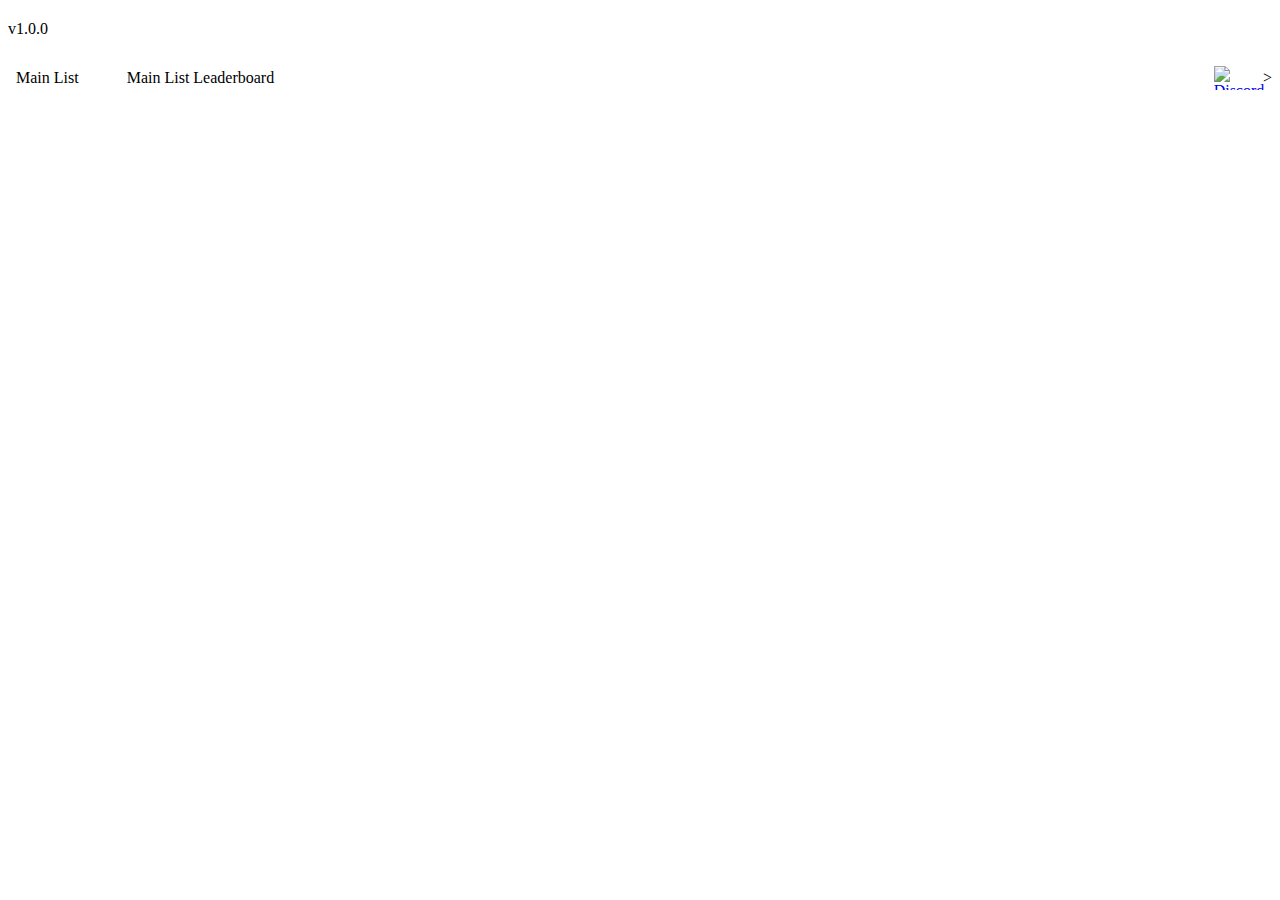
==== index.html @ 98fa01e8 "Update index.html" ====
<!DOCTYPE html>
<html lang="en">
    <head>
        <meta charset="UTF-8" />
        <meta name="viewport" content="width=1024" />
        <title>Top Towers List</title>

        <!-- Replace your server icon by uploading an image file named "list_icon.png"-->
        <link rel="icon" href="/list_icon.png" />
        <link rel="preconnect" href="https://fonts.googleapis.com" />
        <link rel="preconnect" href="https://fonts.gstatic.com" crossorigin />
        <link
            href="https://fonts.googleapis.com/css2?family=Lexend+Deca:wght@500;700&display=swap"
            rel="stylesheet"
        />
        <link rel="stylesheet" type="text/css" href="/css/reset.css" />
        <link rel="stylesheet" type="text/css" href="/css/typography.css" />
        <link rel="stylesheet" type="text/css" href="/css/main.css" />
        <link rel="stylesheet" type="text/css" href="/css/pages/list.css" />
        <link
            rel="stylesheet"
            type="text/css"
            href="/css/pages/leaderboard.css"
        />
        <link rel="stylesheet" type="text/css" href="/css/components/nav.css" />
        <link rel="stylesheet" type="text/css" href="/css/components/btn.css" />
        <link
            rel="stylesheet"
            type="text/css"
            href="/css/components/tabs.css"
        />
        <script src="https://unpkg.com/vue@3.2.31/dist/vue.global.js"></script>
        <script src="https://unpkg.com/vue-router@4.0.14/dist/vue-router.global.prod.js"></script>
        <script type="module" src="/js/main.js"></script>
    </head>
    <body id="app">
        <header :class="{ dark: store.dark }">
            <div class="logo">
                <h2></h2>
                <p>v1.0.0</p>
            </div>
            <nav class="nav">
                <router-link class="nav__tab" to="/">
                    <span class="type-label-lg">Main List</span>
                </router-link>
                <router-link class="nav__tab" to="/leaderboard">
                    <span class="type-label-lg">Main List Leaderboard</span>
                </router-link>  
                <div class="nav__actions">
                    <button
                        class="nav__icon"
                        @click.prevent="store.toggleDark()"
                    >
                        <img
                            :src="store.dark ? '/assets/light.svg' : '/assets/dark.svg'"
                            alt=""
                        />
                    </button>
                    <!-- Replace the '#' with your discord server's invite-->
                    <a class="nav__icon" href="https://discord.gg/ttc">
                        <img src="/assets/discord.svg" alt="Discord Logo" />
                    </a>
                    <!-- List record submission form, add a link to replace the '#' when putting a link to your list submission form-->
               
                    >
                </div>
            </nav>
        </header>
        <router-view :class="{ dark: store.dark }"></router-view>
    </body>
</html>
---- css/pages/list.css ----
.page-list .list-container,
.page-list .level-container,
.page-list .meta-container {
    padding-block: 2rem;
}
.page-list .list-container {
    padding-inline: 1rem;
}
.page-list .meta-container {
    padding-right: 2rem;
}

.page-list .list {
    table-layout: auto;
}
.page-list .list .rank {
    text-align: end;
    padding-right: 1rem;
}
.page-list .list .level {
    width: 100%;
}
.page-list .list .level button {
    background-color: var(--color-background);
    color: var(--color-on-background);
    border: none;
    border-radius: 0.5rem;
    padding: 1rem;
    text-align: start;
    word-break: normal;
    overflow-wrap: anywhere;
    cursor: pointer;
}
.page-list .list .level.error button {
    color: var(--color-error);
    cursor: not-allowed;
    text-decoration: line-through;
}
.page-list .list .level button:hover {
    background-color: var(--color-background-hover);
    color: var(--color-on-background-hover);
}
.page-list .list .level.active button {
    background-color: var(--color-primary);
    color: var(--color-on-primary);
}
.page-list .level-container .level {
    display: flex;
    flex-direction: column;
    gap: 2rem;
    padding-right: 2rem;
    max-width: 48rem;
}
.page-list .level-container .level .level-authors {
    display: grid;
    grid-template-columns: max-content 1fr;
    grid-auto-rows: max-content;
    gap: 1rem;
}
.page-list .level-container .level .video {
    aspect-ratio: 16/9;
}
.page-list .level-container .level .stats {
    display: flex;
    justify-content: space-evenly;
    text-align: center;
    gap: 2rem;
}
.page-list .level-container .level .stats li {
    display: flex;
    flex-direction: column;
    align-items: center;
    gap: 1rem;
}
.page-list .level-container .level .records {
    table-layout: fixed;
}
.page-list .level-container .level .records tr td:not(:last-child) {
    padding-right: 1rem;
}
.page-list .level-container .level .records .percent,
.page-list .level-container .level .records .user,
.page-list .level-container .level .records .fps {
    padding-block: 1rem;
}
.page-list .level-container .level .records .user {
    width: 100%;
}
.page-list .level-container .level .records .percent,
.page-list .level-container .level .records .fps {
    text-align: end;
}
.page-list .meta-container .og a:hover,
.page-list .level-container .level .records a:hover {
    text-decoration: underline;
}
.page-list .meta {
    display: flex;
    flex-direction: column;
    gap: 2rem;
}
.page-list .meta .errors {
    display: flex;
    flex-direction: column;
    gap: 1rem;
}
.page-list .meta .errors .error {
    padding: 1rem;
    background-color: var(--color-error);
    color: var(--color-on-error);
    border-radius: 0.5rem;
}
.page-list .meta .editors {
    display: flex;
    flex-direction: column;
    gap: 0.75rem;
}
.page-list .meta .editors li {
    display: flex;
    align-items: center;
    gap: 0.5rem;
}
.page-list .meta .editors li img {
    height: 1.25rem;
}
.page-list .meta .editors li a:hover {
    text-decoration: underline;
}
---- css/components/nav.css ----
:root {
    --color-background: white;
    --color-on-background: black;
    --color-primary: #A1045A;
    --color-on-primary: white;
}

.nav {
    display: flex;
    column-gap: 2rem;
}
.nav .nav__tab {
    padding-top: 4px;
    border-bottom: 4px solid transparent;
    display: flex;
    align-items: center;
    padding-inline: 0.5rem;
    transition: border-color 100ms ease;
}
.nav .nav__tab.router-link-active {
    border-color: var(--color-on-primary);
}
.nav .nav__tab:hover {
    border-color: var(--color-on-primary);
}
.nav .nav__actions {
    flex: 1;
    display: flex;
    align-items: center;
    justify-content: flex-end;
}
.nav .nav__actions .nav__icon {
    height: 3rem;
    width: 3rem;
    border: none;
    background-color: transparent;
    border-radius: 50%;
    cursor: pointer;
    display: flex;
    align-items: center;
    justify-content: center;
    transition: background-color 100ms ease;
}
.nav .nav__actions .nav__icon:hover {
    background-color: rgba(255, 255, 255, 0.2);
}
.nav .nav__actions .nav__icon img {
    height: 1.5rem;
}
.nav .nav__actions .nav__cta {
    margin-left: 1rem;
    padding: 1rem;
    background-color: var(--color-on-primary);
    color: var(--color-primary);
    border-radius: 0.5rem;
    box-shadow: 0 1px 0.5rem 0 rgba(0, 0, 102, 0.5);
    transition: transform 100ms ease;
}
.nav .nav__actions .nav__cta:hover:not(:active) {
    transform: translateY(-2px);
}
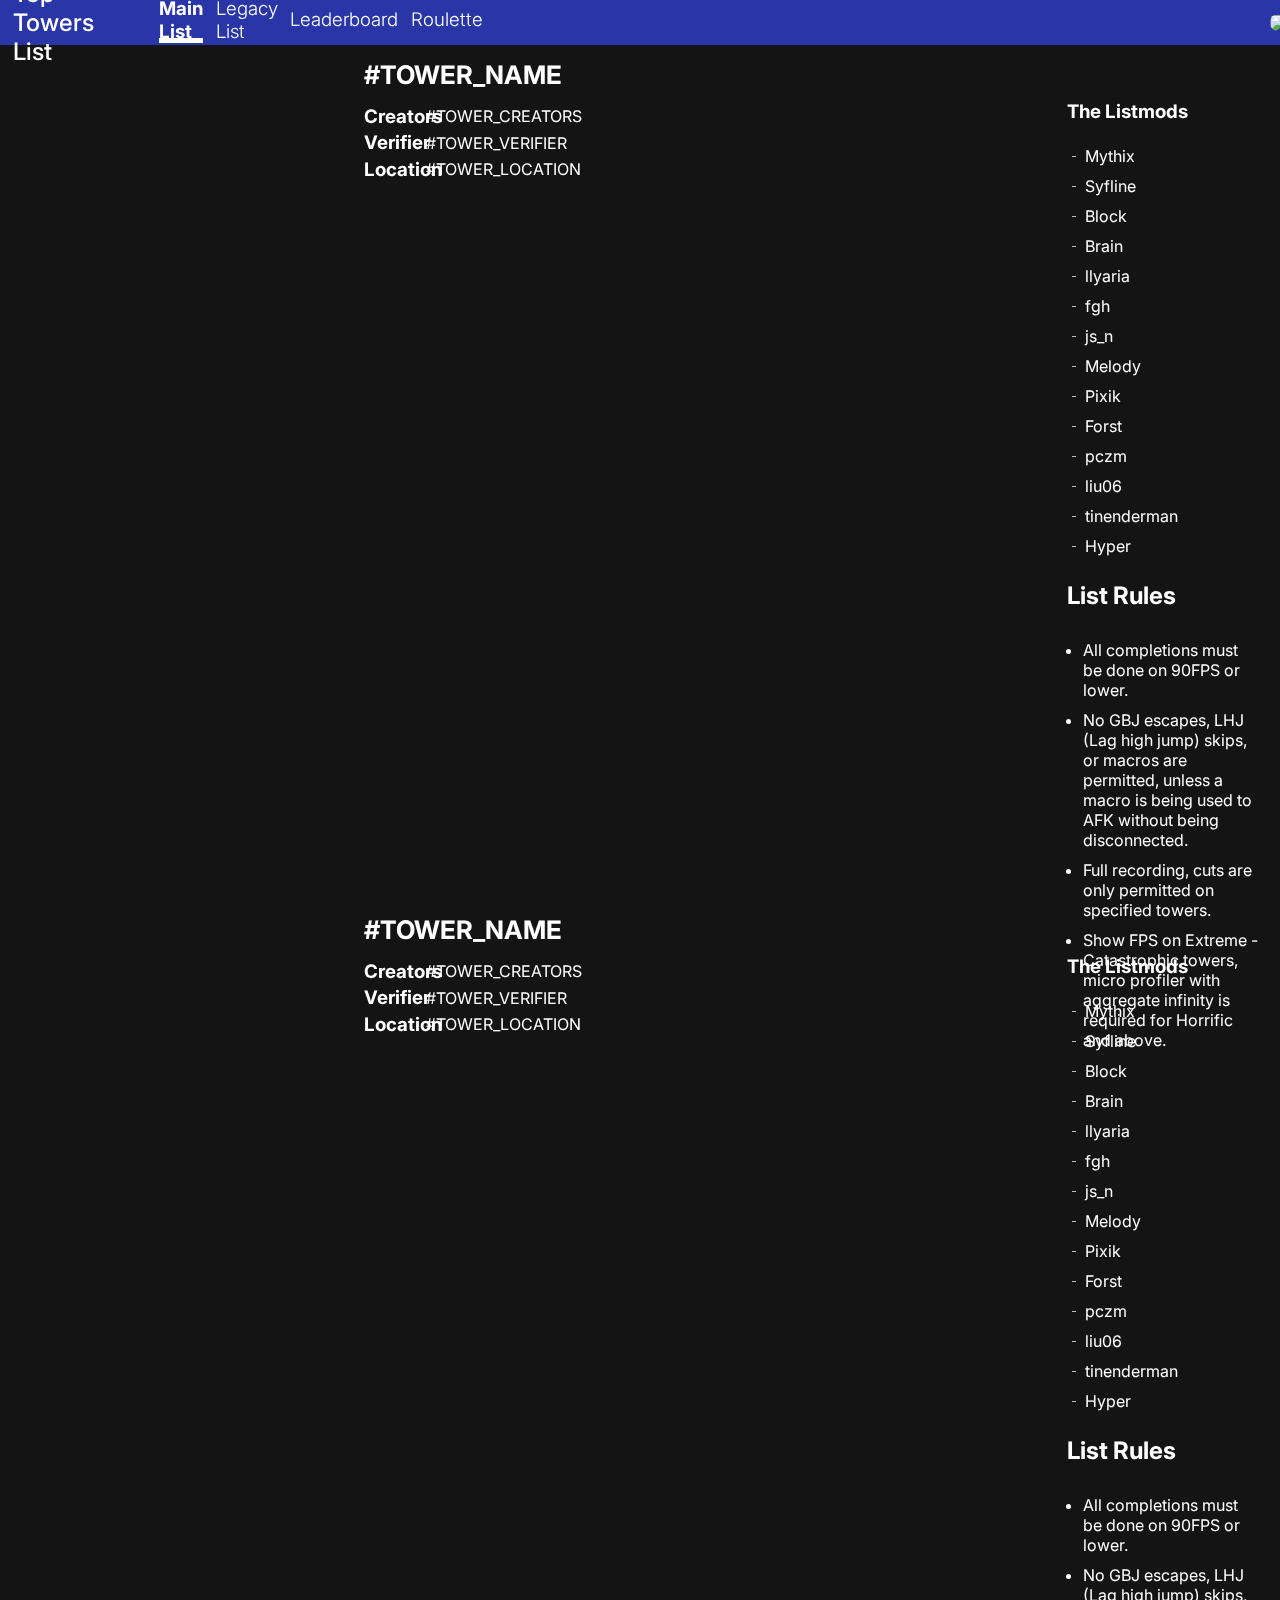
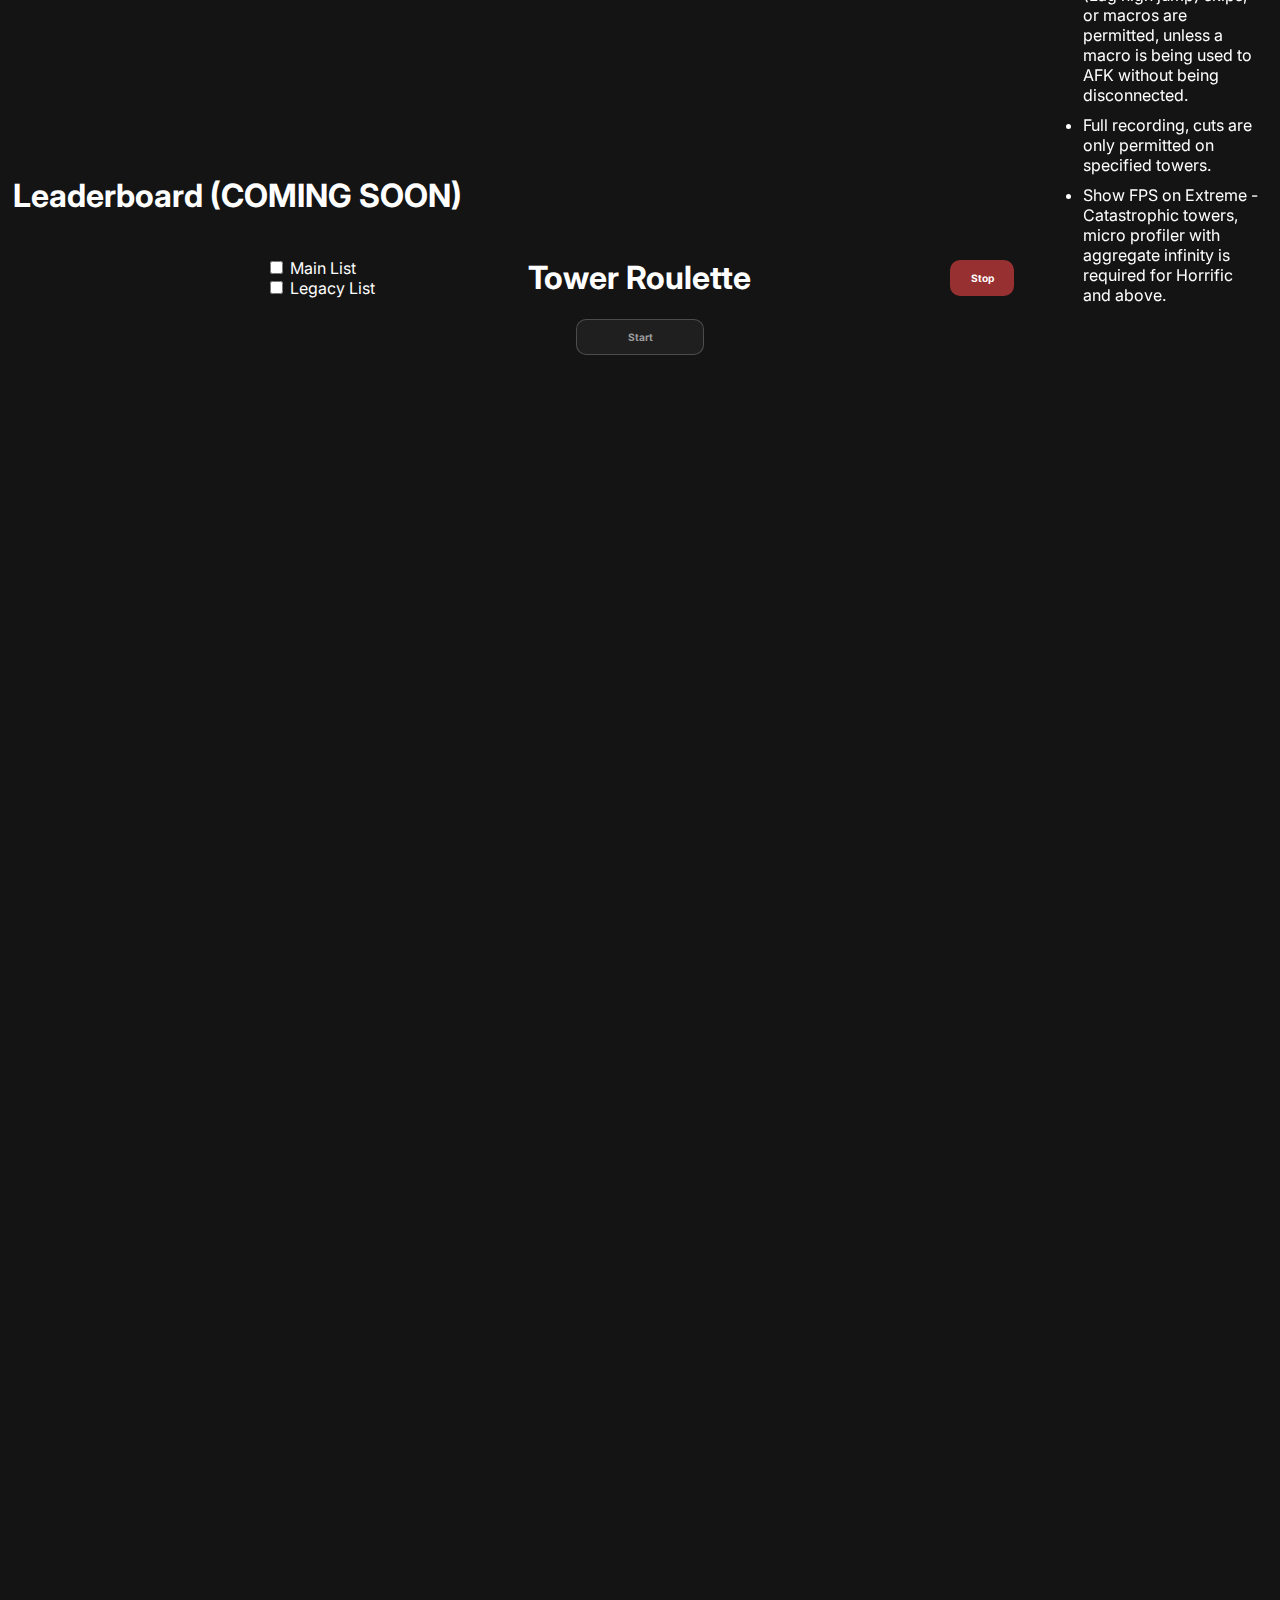
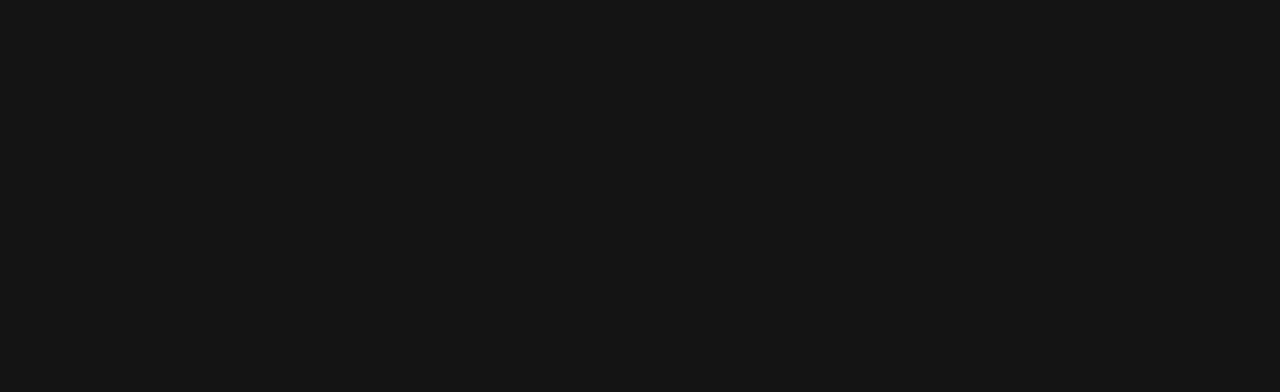
==== commit be838242: "website 100% rewritten" ====
--- a/index.html
+++ b/index.html
@@ -1,71 +1,207 @@
-<!DOCTYPE html>
-<html lang="en">
+<html>
     <head>
-        <meta charset="UTF-8" />
-        <meta name="viewport" content="width=1024" />
+        <meta charset="utf-8">
         <title>Top Towers List</title>
-
-        <!-- Replace your server icon by uploading an image file named "list_icon.png"-->
-        <link rel="icon" href="/list_icon.png" />
-        <link rel="preconnect" href="https://fonts.googleapis.com" />
-        <link rel="preconnect" href="https://fonts.gstatic.com" crossorigin />
-        <link
-            href="https://fonts.googleapis.com/css2?family=Lexend+Deca:wght@500;700&display=swap"
-            rel="stylesheet"
-        />
-        <link rel="stylesheet" type="text/css" href="/css/reset.css" />
-        <link rel="stylesheet" type="text/css" href="/css/typography.css" />
-        <link rel="stylesheet" type="text/css" href="/css/main.css" />
-        <link rel="stylesheet" type="text/css" href="/css/pages/list.css" />
-        <link
-            rel="stylesheet"
-            type="text/css"
-            href="/css/pages/leaderboard.css"
-        />
-        <link rel="stylesheet" type="text/css" href="/css/components/nav.css" />
-        <link rel="stylesheet" type="text/css" href="/css/components/btn.css" />
-        <link
-            rel="stylesheet"
-            type="text/css"
-            href="/css/components/tabs.css"
-        />
-        <script src="https://unpkg.com/vue@3.2.31/dist/vue.global.js"></script>
-        <script src="https://unpkg.com/vue-router@4.0.14/dist/vue-router.global.prod.js"></script>
-        <script type="module" src="/js/main.js"></script>
+        <meta description="Official list for the Top Towers Community">
+
+        <link rel="preconnect" href="https://fonts.googleapis.com">
+        <link rel="preconnect" href="https://fonts.gstatic.com" crossorigin>
+        <link href="https://fonts.googleapis.com/css2?family=Inter:wght@100..900&display=swap" rel="stylesheet">
+
+        <link rel="stylesheet" href="./src/css/root.css">
+        <link rel="stylesheet" href="./src/css/header.css">
+        <link rel="stylesheet" href="./src/css/main.css">
+        <link rel="stylesheet" href="./src/css/legacy.css">
+        <link rel="stylesheet" href="./src/css/leaderboard.css">
+        <link rel="stylesheet" href="./src/css/roulette.css">
+
+        <script src="https://code.jquery.com/jquery-3.7.1.min.js" integrity="sha256-/JqT3SQfawRcv/BIHPThkBvs0OEvtFFmqPF/lYI/Cxo=" crossorigin="anonymous"></script>
+        <script src="https://cdnjs.cloudflare.com/ajax/libs/PapaParse/5.4.1/papaparse.min.js" integrity="sha512-dfX5uYVXzyU8+KHqj8bjo7UkOdg18PaOtpa48djpNbZHwExddghZ+ZmzWT06R5v6NSk3ZUfsH6FNEDepLx9hPQ==" crossorigin="anonymous" referrerpolicy="no-referrer"></script>
+    
     </head>
-    <body id="app">
-        <header :class="{ dark: store.dark }">
-            <div class="logo">
-                <h2></h2>
-                <p>v1.0.0</p>
-            </div>
-            <nav class="nav">
-                <router-link class="nav__tab" to="/">
-                    <span class="type-label-lg">Main List</span>
-                </router-link>
-                <router-link class="nav__tab" to="/leaderboard">
-                    <span class="type-label-lg">Main List Leaderboard</span>
-                </router-link>  
-                <div class="nav__actions">
-                    <button
-                        class="nav__icon"
-                        @click.prevent="store.toggleDark()"
-                    >
-                        <img
-                            :src="store.dark ? '/assets/light.svg' : '/assets/dark.svg'"
-                            alt=""
-                        />
-                    </button>
-                    <!-- Replace the '#' with your discord server's invite-->
-                    <a class="nav__icon" href="https://discord.gg/ttc">
-                        <img src="/assets/discord.svg" alt="Discord Logo" />
-                    </a>
-                    <!-- List record submission form, add a link to replace the '#' when putting a link to your list submission form-->
-               
-                    >
-                </div>
-            </nav>
+    <body>
+        <!-- jquery file loader (ignore) -->
+        <div id="file-loader" style="display: none"></div>
+        
+        <header>
+            <h2 id="header-title"><a href="https://docs.google.com/spreadsheets/d/1bxhj0Xtixkpo_BtzsnIg-qwLTA7qdb7Y6fursQjRZKM/edit?usp=sharing" style="color: white; text-decoration: none;">Top Towers List</a></h2>
+
+            <h3 class="header-link active" id="header-main" onclick="page('main')">Main List</h3>
+            <h3 class="header-link" id="header-legacy" onclick="page('legacy')">Legacy List</h3>
+            <h3 class="header-link" id="header-60" onclick="page('leaderboard')"">Leaderboard</h3>
+            <h3 class="header-link" id="header-roulette" onclick="page('roulette')"">Roulette</h3>
+
+            <img class="header-theme-icon" src="./assets/dark.svg">
         </header>
-        <router-view :class="{ dark: store.dark }"></router-view>
+        <main>
+            <div class="page" id="main">
+                <div id="list">
+
+                </div>
+                <div id="viewer">
+                    <div id="viewer-main">
+                        <h1 id="viewer-towerName">#TOWER_NAME</h1>
+
+                        <div class="viewer-info">
+                            <div class="viewer-infoField">
+                                <h3>Creators</h3>
+                                <p id="viewer-creators">#TOWER_CREATORS</p>
+                            </div>
+                            <div class="viewer-infoField">
+                                <h3>Verifier</h3>
+                                <p id="viewer-verifier">#TOWER_VERIFIER</p>
+                            </div>
+                            <div class="viewer-infoField">
+                                <h3>Location</h3>
+                                <p id="viewer-location">#TOWER_LOCATION</p>
+                            </div>
+                        </div>
+
+                        <iframe id="video" 
+                                src="https://www.youtube.com/embed/Mtcliw0KJ4w?si=cvNaNt9dLQwICcKh" 
+                                title="YouTube video player" 
+                                frameborder="0" 
+                                allow="accelerometer; 
+                                autoplay; 
+                                clipboard-write; 
+                                encrypted-media; 
+                                gyroscope; 
+                                picture-in-picture; 
+                                web-share" 
+                                referrerpolicy="strict-origin-when-cross-origin" 
+                                allowfullscreen>
+                        </iframe>
+                    </div>
+                    <div id="viewer-side">
+                        <h3>The Listmods</h3>
+                        <p><img class="crown-icon" src="assets/crown-dark.svg"> Mythix</p>
+                        <p><img class="crown-icon" src="assets/crown-dark.svg"> Syfline</p>
+                        <p><img class="crown-icon" src="assets/crown-dark.svg"> Block</p>
+                        <p><img class="crown-icon" src="assets/crown-dark.svg"> Brain</p>
+                        <p><img class="crown-icon" src="assets/crown-dark.svg"> llyaria</p>
+                        <p><img class="crown-icon" src="assets/crown-dark.svg"> fgh</p>
+                        <p><img class="crown-icon" src="assets/crown-dark.svg"> js_n</p>
+                        <p><img class="crown-icon" src="assets/crown-dark.svg"> Melody</p>
+                        <p><img class="crown-icon" src="assets/crown-dark.svg"> Pixik</p>
+                        <p><img class="crown-icon" src="assets/crown-dark.svg"> Forst</p>
+                        <p><img class="crown-icon" src="assets/crown-dark.svg"> pczm</p>
+                        <p><img class="crown-icon" src="assets/crown-dark.svg"> liu06</p>
+                        <p><img class="crown-icon" src="assets/crown-dark.svg"> tinenderman</p>
+                        <p><img class="crown-icon" src="assets/crown-dark.svg"> Hyper</p>
+
+                        <h2>List Rules</h2>
+                        <ul>
+                            <li>All completions must be done on 90FPS or lower.</li>
+                            <li>No GBJ escapes, LHJ (Lag high jump) skips, or macros are permitted, unless a macro is being used to AFK without being disconnected.</li>
+                            <li>Full recording, cuts are only permitted on specified towers.</li>
+                            <li>Show FPS on Extreme - Catastrophic towers, micro profiler with aggregate infinity is required for Horrific and above.</li>
+                        </ul>
+                    </div>
+                </div>
+            </div>
+
+            <div class="page" id="legacy">
+                
+                <div id="list-legacy">
+
+                </div>
+                <div id="viewer-legacy">
+                    <div id="viewer-legacy-main">
+                        <h1 id="viewer-legacy-towerName">#TOWER_NAME</h1>
+
+                        <div class="viewer-legacy-info">
+                            <div class="viewer-legacy-infoField">
+                                <h3>Creators</h3>
+                                <p id="viewer-legacy-creators">#TOWER_CREATORS</p>
+                            </div>
+                            <div class="viewer-legacy-infoField">
+                                <h3>Verifier</h3>
+                                <p id="viewer-legacy-verifier">#TOWER_VERIFIER</p>
+                            </div>
+                            <div class="viewer-legacy-infoField">
+                                <h3>Location</h3>
+                                <p id="viewer-legacy-location">#TOWER_LOCATION</p>
+                            </div>
+                        </div>
+
+                        <iframe id="video-legacy" 
+                                src="https://www.youtube.com/embed/Mtcliw0KJ4w?si=cvNaNt9dLQwICcKh" 
+                                title="YouTube video player" 
+                                frameborder="0" 
+                                allow="accelerometer; 
+                                autoplay; 
+                                clipboard-write; 
+                                encrypted-media; 
+                                gyroscope; 
+                                picture-in-picture; 
+                                web-share" 
+                                referrerpolicy="strict-origin-when-cross-origin" 
+                                allowfullscreen>
+                        </iframe>
+                    </div>
+                    <div id="viewer-legacy-side">
+                        <h3>The Listmods</h3>
+                        <p><img class="crown-icon" src="assets/crown-dark.svg"> Mythix</p>
+                        <p><img class="crown-icon" src="assets/crown-dark.svg"> Syfline</p>
+                        <p><img class="crown-icon" src="assets/crown-dark.svg"> Block</p>
+                        <p><img class="crown-icon" src="assets/crown-dark.svg"> Brain</p>
+                        <p><img class="crown-icon" src="assets/crown-dark.svg"> llyaria</p>
+                        <p><img class="crown-icon" src="assets/crown-dark.svg"> fgh</p>
+                        <p><img class="crown-icon" src="assets/crown-dark.svg"> js_n</p>
+                        <p><img class="crown-icon" src="assets/crown-dark.svg"> Melody</p>
+                        <p><img class="crown-icon" src="assets/crown-dark.svg"> Pixik</p>
+                        <p><img class="crown-icon" src="assets/crown-dark.svg"> Forst</p>
+                        <p><img class="crown-icon" src="assets/crown-dark.svg"> pczm</p>
+                        <p><img class="crown-icon" src="assets/crown-dark.svg"> liu06</p>
+                        <p><img class="crown-icon" src="assets/crown-dark.svg"> tinenderman</p>
+                        <p><img class="crown-icon" src="assets/crown-dark.svg"> Hyper</p>
+
+                        <h2>List Rules</h2>
+                        <ul>
+                            <li>All completions must be done on 90FPS or lower.</li>
+                            <li>No GBJ escapes, LHJ (Lag high jump) skips, or macros are permitted, unless a macro is being used to AFK without being disconnected.</li>
+                            <li>Full recording, cuts are only permitted on specified towers.</li>
+                            <li>Show FPS on Extreme - Catastrophic towers, micro profiler with aggregate infinity is required for Horrific and above.</li>
+                        </ul>
+                    </div>
+                </div>
+            </div>
+
+            <div class="page" id="leaderboard">
+                <h1 style="margin-left: 1vw;">Leaderboard (COMING SOON)</h1>
+            </div>
+
+            <div class="page" id="roulette">
+                <div id="roulette-header">
+                    <div id="roulette-options">
+                        <div> <!-- container sets width to 0 despite having width causing it to be ignored in center align -->
+                            <span>
+                                <input type="checkbox" id="opt-main">
+                                <label for="opt-main">Main List</label>
+                            </span>
+                            <span>
+                                <input type="checkbox" id="opt-legacy">
+                                <label for="opt-main">Legacy List</label>
+                            </span>
+                        </div>
+                    </div>
+                    <h1>Tower Roulette</h1>
+                    <div id="roulette-controls">
+                        <div> 
+                            <button id="roulette-stop" onclick="Roulette.fail()">Stop</button>
+                        </div>
+                    </div>
+                </div>
+                
+                <button id="roulette-start" onclick="Roulette.init()">Start</button>
+
+                <div id="roulette-towers">
+
+                </div>
+            </div>
+        </main>
+        <!-- scripts -->
+        <script src="./src/main/index.js"></script>
+        <script src="./src/main/roulette.js"></script>
     </body>
-</html>
+</html>--- a/src/css/root.css
+++ b/src/css/root.css
@@ -0,0 +1,23 @@
+:root {
+    /* Defaults are dark mode */
+    --bg-color: rgb(20, 20, 20);
+    --accent-color: rgb(42, 54, 167);
+
+    --text-color: white;
+}
+
+html {
+    background-color: var(--bg-color);
+    font-family: 'Inter', sans-serif;
+    color: var(--text-color);
+    overflow-x: hidden;
+}
+
+body {
+    margin: 0;
+    padding: 0;
+}
+
+body::-webkit-scrollbar {
+    display: none;
+}--- a/src/css/header.css
+++ b/src/css/header.css
@@ -0,0 +1,51 @@
+header {
+    width: 100vw;
+    height: 5vh;
+    background-color: var(--accent-color);
+    display: flex;
+    align-items: center;
+    padding-left: 1vw;
+    padding-right: 1vw;
+    flex-direction: row;
+    position: sticky;
+    top: 0;
+    z-index: 999;
+}
+
+header #header-title {
+    font-weight: 500;
+    margin-right: 5vw;
+}
+
+header .header-link {
+    display: inline-flex;
+    flex-direction: row;
+    margin-right: 1vw;
+    font-weight: 300;
+    height: 4vh;
+    margin-top: 2vh;
+    align-items: center;
+    border-bottom: 5px solid transparent;
+    transition: 0.2s ease;
+}
+
+header .header-link:hover {
+    border-bottom: 5px solid rgba(255, 255, 255, 0.5);
+    font-weight: bold;
+}
+
+header .active {
+    border-bottom: 5px solid var(--text-color);
+    font-weight: bold;
+}
+
+header .header-theme-icon {
+    margin-left: 60vw;
+    padding: 0.5vw 0.5vw 0.5vw 0.5vw;
+    border-radius: 1vw;
+    transition: 0.2s ease;
+}
+
+header .header-theme-icon:hover {
+    background-color: rgba(255, 255, 255, 0.1);
+}--- a/src/css/main.css
+++ b/src/css/main.css
@@ -0,0 +1,177 @@
+@keyframes move-bg {
+    to {
+      background-position: var(--bg-size) 0;
+    }
+}
+
+#main {
+    display: flex;
+    flex-direction: row;
+}
+
+#main #list {
+    display: flex;
+    flex-direction: column;
+    width: 27%;
+    overflow-y: scroll;
+    position: sticky;
+    justify-content: center;
+    padding-top: 0.8vh;
+    scrollbar-color: rgb(50, 50, 50) rgb(40, 40, 40);
+}
+
+#main .listTower {
+    display: flex;
+    flex-direction: row;
+    align-items: center;
+    margin-left: 1vw;
+    padding-top: 0.2vh;
+    padding-bottom: 0.2vh;
+}
+
+#main .listTower h2 {
+    font-size: 0.7vw;
+    display: flex;
+    align-items: center;
+    justify-content: center;
+}
+
+#main .listTower-tower {
+    margin-left: 1vw;
+    transition: 0.5s ease;
+    padding-left: 0.5vw;
+    padding-right: 0.5vw;
+    border-radius: 0.35vw;
+    height: 90%;
+}
+
+#main .listTower-tower:hover {
+    background-color: rgba(255, 255, 255, 0.1);
+    cursor: pointer;
+}
+
+#main .gold {
+    --bg-size: 400%;
+    background: linear-gradient(
+                    90deg,
+                    rgb(212, 188, 48),
+                    rgb(255, 245, 191),
+                    rgb(212, 188, 48)
+                ) 0 0 / var(--bg-size) 100%;
+    color: transparent;
+    -webkit-background-clip: text;
+    background-clip: text;
+    animation: move-bg infinite 8s linear;
+}
+
+#main .silver {
+    --bg-size: 400%;
+    background: linear-gradient(
+                    90deg,
+                    rgb(136, 136, 136),
+                    rgb(194, 194, 194),
+                    rgb(136, 136, 136)
+                ) 0 0 / var(--bg-size) 100%;
+    color: transparent;
+    -webkit-background-clip: text;
+    background-clip: text;
+    animation: move-bg infinite 8s linear;
+}
+
+#main .bronze {
+    --bg-size: 400%;
+    background: linear-gradient(
+                    90deg,
+                    rgb(179, 125, 81),
+                    rgb(143, 111, 71),
+                    rgb(179, 125, 81)
+                ) 0 0 / var(--bg-size) 100%;
+    color: transparent;
+    -webkit-background-clip: text;
+    background-clip: text;
+    animation: move-bg infinite 8s linear;
+}
+
+#main #viewer {
+    display: flex;
+    
+    margin-left: 2vw;
+    width: 73%;
+    height: 95vh;
+    position: sticky;
+    top: 6vh;
+}
+
+#main #viewer-main {
+    flex-direction: column;
+    justify-content: left;
+    align-items: top;
+    width: 70%;
+}
+
+#main #viewer-main h1 {
+    font-size: 2vw;
+    margin-top: 1.5vh;
+    height: 3vh;
+}
+
+#main #viewer-main #video {
+    aspect-ratio: 16/9;
+    width: 70%;
+    margin-top: 1.25vh;
+}
+
+#main #viewer-main .viewer-info {
+    display: flex;
+    flex-direction: column;
+    align-items: center;
+    
+    height: 9vh;
+    bottom: 2vh;
+}
+
+#main #viewer-main .viewer-infoField {
+    display: flex;
+    flex-direction: row;
+    align-items: center;
+    width: 100%;
+    height: 33%;
+}
+
+#main #viewer .viewer-infoField h3 {
+    width: 10%;
+}
+
+#main #viewer-side {
+    display: flex;
+    flex-direction: column;
+    width: 23%;
+    margin-left: 9%;
+    margin-right: 1%;
+    position: sticky;
+    top: 5vh;
+    padding-top: 4vh;
+    height: 95%;
+}
+
+#main #viewer-side p {
+    display: flex;
+    align-items: center;
+    margin: 5;
+    justify-content: left;
+}
+
+#main #viewer-side p .crown-icon {
+    width: 4%;
+    aspect-ratio: 1/1;
+    padding-right: 0.38vw;
+}
+
+#main #viewer-side ul {
+    padding-left: 0.5vw;
+    margin: 0;
+}
+
+#main #viewer-side li {
+    margin: 10
+}--- a/src/css/legacy.css
+++ b/src/css/legacy.css
@@ -0,0 +1,177 @@
+@keyframes move-bg {
+    to {
+      background-position: var(--bg-size) 0;
+    }
+}
+
+#legacy {
+    display: flex;
+    flex-direction: row;
+}
+
+#legacy #list-legacy {
+    display: flex;
+    flex-direction: column;
+    width: 27%;
+    overflow-y: scroll;
+    position: sticky;
+    justify-content: center;
+    padding-top: 0.8vh;
+    scrollbar-color: rgb(50, 50, 50) rgb(40, 40, 40);
+}
+
+#legacy .listTower {
+    display: flex;
+    flex-direction: row;
+    align-items: center;
+    margin-left: 1vw;
+    padding-top: 0.2vh;
+    padding-bottom: 0.2vh;
+}
+
+#legacy .listTower h2 {
+    font-size: 0.7vw;
+    display: flex;
+    align-items: center;
+    justify-content: center;
+}
+
+#legacy .listTower-tower {
+    margin-left: 1vw;
+    transition: 0.5s ease;
+    padding-left: 0.5vw;
+    padding-right: 0.5vw;
+    border-radius: 0.35vw;
+    height: 90%;
+}
+
+#legacy .listTower-tower:hover {
+    background-color: rgba(255, 255, 255, 0.1);
+    cursor: pointer;
+}
+
+#legacy .gold {
+    --bg-size: 400%;
+    background: linear-gradient(
+                    90deg,
+                    rgb(212, 188, 48),
+                    rgb(255, 245, 191),
+                    rgb(212, 188, 48)
+                ) 0 0 / var(--bg-size) 100%;
+    color: transparent;
+    -webkit-background-clip: text;
+    background-clip: text;
+    animation: move-bg infinite 8s linear;
+}
+
+#legacy .silver {
+    --bg-size: 400%;
+    background: linear-gradient(
+                    90deg,
+                    rgb(136, 136, 136),
+                    rgb(194, 194, 194),
+                    rgb(136, 136, 136)
+                ) 0 0 / var(--bg-size) 100%;
+    color: transparent;
+    -webkit-background-clip: text;
+    background-clip: text;
+    animation: move-bg infinite 8s linear;
+}
+
+#legacy .bronze {
+    --bg-size: 400%;
+    background: linear-gradient(
+                    90deg,
+                    rgb(179, 125, 81),
+                    rgb(143, 111, 71),
+                    rgb(179, 125, 81)
+                ) 0 0 / var(--bg-size) 100%;
+    color: transparent;
+    -webkit-background-clip: text;
+    background-clip: text;
+    animation: move-bg infinite 8s linear;
+}
+
+#legacy #viewer-legacy {
+    display: flex;
+    
+    margin-left: 2vw;
+    width: 73%;
+    height: 95vh;
+    position: sticky;
+    top: 6vh;
+}
+
+#legacy #viewer-legacy-main {
+    flex-direction: column;
+    justify-content: left;
+    align-items: top;
+    width: 70%;
+}
+
+#legacy #viewer-legacy-main h1 {
+    font-size: 2vw;
+    margin-top: 1.5vh;
+    height: 3vh;
+}
+
+#legacy #viewer-legacy-main #video-legacy {
+    aspect-ratio: 16/9;
+    width: 70%;
+    margin-top: 1.25vh;
+}
+
+#legacy #viewer-legacy-main .viewer-legacy-info {
+    display: flex;
+    flex-direction: column;
+    align-items: center;
+    
+    height: 9vh;
+    bottom: 2vh;
+}
+
+#legacy #viewer-legacy-main .viewer-legacy-infoField {
+    display: flex;
+    flex-direction: row;
+    align-items: center;
+    width: 100%;
+    height: 33%;
+}
+
+#legacy #viewer-legacy .viewer-legacy-infoField h3 {
+    width: 10%;
+}
+
+#legacy #viewer-legacy-side {
+    display: flex;
+    flex-direction: column;
+    width: 23%;
+    margin-left: 9%;
+    margin-right: 1%;
+    position: sticky;
+    top: 5vh;
+    padding-top: 4vh;
+    height: 95%;
+}
+
+#legacy #viewer-legacy-side p {
+    display: flex;
+    align-items: center;
+    margin: 5;
+    justify-content: left;
+}
+
+#legacy #viewer-legacy-side p .crown-icon {
+    width: 4%;
+    aspect-ratio: 1/1;
+    padding-right: 0.38vw;
+}
+
+#legacy #viewer-legacy-side ul {
+    padding-left: 0.5vw;
+    margin: 0;
+}
+
+#legacy #viewer-legacy-side li {
+    margin: 10
+}--- a/src/css/roulette.css
+++ b/src/css/roulette.css
@@ -0,0 +1,201 @@
+@keyframes move-bg {
+    to {
+      background-position: var(--bg-size) 0;
+    }
+}
+
+@keyframes slide-up {
+    0% {
+        transform: translateY(1000px);
+        opacity: 0;
+    }
+
+    100% {
+        transform: translateY(0px);
+        opacity: 1;
+    }
+}
+
+#roulette {
+    display: flex;
+    flex-direction: column;
+    align-items: center;
+    min-height: 195vh;
+}
+
+#roulette #roulette-header {
+    display: flex;
+    flex-direction: row;
+    align-items: center;
+    justify-content: space-between;
+    width: 58.5%;
+}
+
+#roulette #roulette-start {
+    width: 10%;
+    height: 4vh;
+    border-radius: 10px;
+    border: 1px solid rgba(255, 255, 255, 0.2);
+    background-color: rgba(255, 255, 255, 0.05);
+    color: rgb(155, 155, 155);
+    font-family: 'Inter', sans-serif;
+    font-size: 0.8vw;
+    font-weight: bold;
+    transition: 0.5s ease;
+}
+
+#roulette #roulette-start.failed {
+    border: 1px solid rgb(114, 48, 48);
+    background-color: rgba(73, 36, 36, 0.3);
+    color: rgb(151, 48, 48);
+}
+
+#roulette #roulette-start:hover {
+    border: 1px solid rgba(255, 255, 255, 0.4);
+    background-color: rgba(255, 255, 255, 0.1);
+    color: white;
+}
+
+#roulette #roulette-options {
+    width: 5vw;
+}
+
+#roulette #roulette-options div, #roulette-controls div {
+    width: 10vw;
+    display: flex;
+    flex-direction: column;
+    justify-content: left;
+}
+
+#roulette #roulette-controls{
+    width: 5vw;
+}
+
+#roulette #roulette-controls #roulette-stop {
+    background-color: rgb(151, 48, 48);
+    color: white;
+    width: 5vw;
+    height: 4vh;
+    font-family: 'Inter', sans-serif;
+    font-size: 0.8vw;
+    font-weight: bold;
+    border-radius: 10px;
+    border: none;
+    transition: 0.5s ease;
+}
+
+#roulette #roulette-controls #roulette-stop:hover {
+    filter: brightness(1.25);
+}
+
+#roulette #roulette-towers {
+    display: flex;
+    flex-direction: column;
+}
+
+#roulette .roulette-tower {
+    margin-top: 2vh;
+    display: flex;
+    flex-direction: row;
+    align-items: center;
+    padding-left: 0.5vw;
+    width: 58.5vw;
+    height: 13vh;
+    background-color: rgba(255, 255, 255, 0.03);
+    border-radius: 15px;
+}
+
+#roulette .roulette-tower.current {
+    transform: translateY(2000px);
+    animation: slide-up 1s ease-out;
+    animation-fill-mode: forwards;
+}
+
+#roulette .roulette-tower iframe {
+    border-radius: 7.5px;
+    width: 20%;
+}
+
+#roulette .roulette-tower .roulette-tower-info {
+    display: flex;
+    flex-direction: row;
+    height: 100%;
+    width: 80%;
+}
+
+#roulette .roulette-tower .roulette-tower-info-left {
+    display: flex;
+    flex-direction: column;
+    justify-content: left;
+    align-items: first baseline;
+    height: 100%;
+    margin-left: 0.8vw;
+}
+
+#roulette .roulette-tower .roulette-tower-info-left h1 {
+    height: 0;
+}
+
+#roulette .roulette-tower .roulette-tower-info-left h3 {
+    color: rgb(131, 131, 131);
+    margin-top: 2vh;
+}
+
+#roulette .roulette-tower .roulette-tower-info-controls {
+    height: 100%;
+    width: 20%;
+    display: flex;
+    flex-direction: column;
+    align-items: center;
+    margin-right: 0;
+    margin-left: auto;
+    justify-content: center;
+}
+
+#roulette .roulette-tower .roulette-tower-info-controls span {
+    display: flex;
+    flex-direction: row;
+}
+
+#roulette .roulette-tower .roulette-tower-info-controls input {
+    height: 25%;
+    width: 8vw;
+    margin-bottom: 4vh;
+    background-color: rgba(255, 255, 255, 0.05);
+    border: 1px solid rgba(255, 255, 255, 0.4);
+    border-radius: 7.5px;
+    padding-left: 0.5vw;
+    font-family: "Inter", sans-serif;
+    color: white;
+}
+
+#roulette .roulette-tower .roulette-tower-info-controls span #roulette-submit, #roulette-giveUp {
+    height: 3vh;
+    width: 3vw;
+    font-family: "Inter", sans-serif;
+    border-radius: 7.5px;
+    border: none;
+    margin-left: 0.9vw;
+    margin-right: 0.9vw;
+    color: white;
+    transition: 0.5s ease;
+}
+
+#roulette .roulette-tower .roulette-tower-info-controls span #roulette-submit:hover, #roulette-giveUp:hover {
+    filter: brightness(1.25);
+}
+
+#roulette .roulette-tower .roulette-tower-info-controls span #roulette-submit {
+    background-color: rgb(78, 136, 78);
+}
+
+#roulette .roulette-tower .roulette-tower-info-controls span #roulette-giveUp {
+    background-color: rgb(177, 56, 56);
+}
+
+
+#roulette #roulette-towers h2 {
+    width: 100%;
+    text-align: center;
+    font-size: 1.5vw;
+}
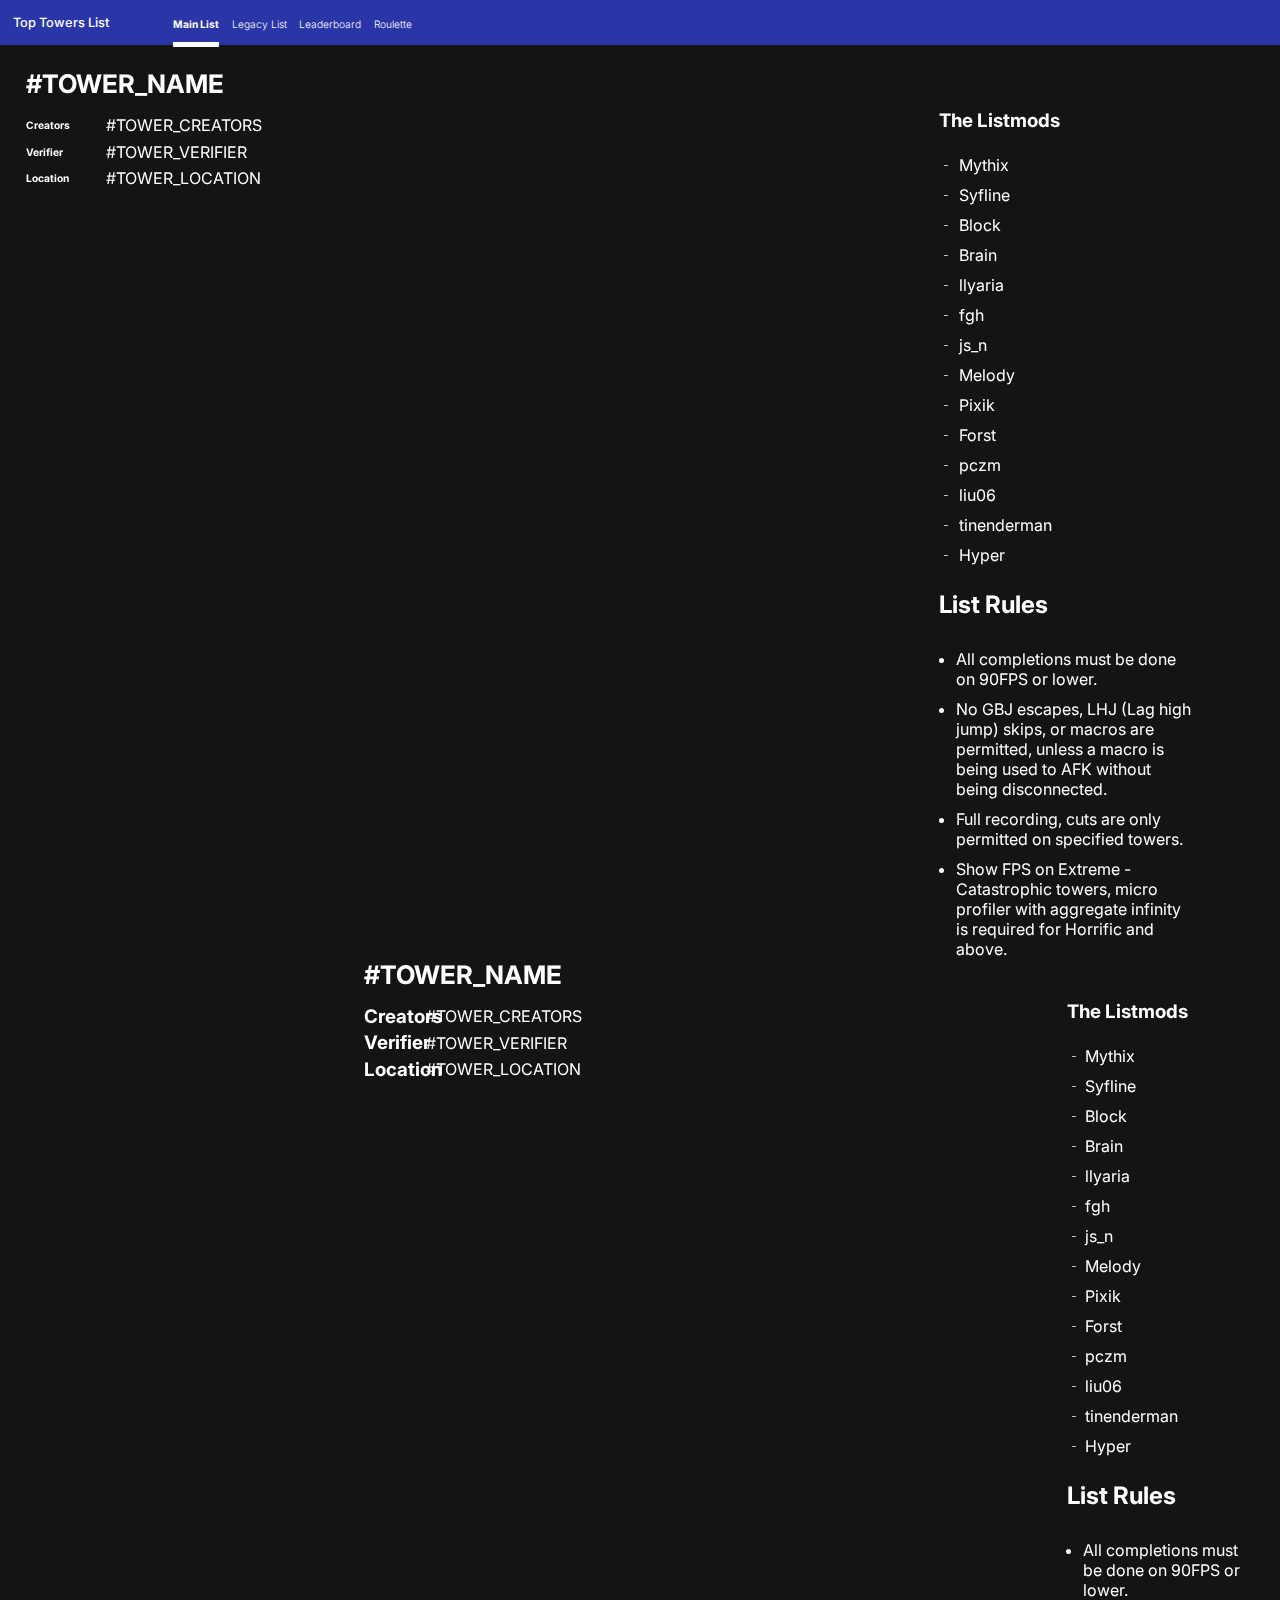
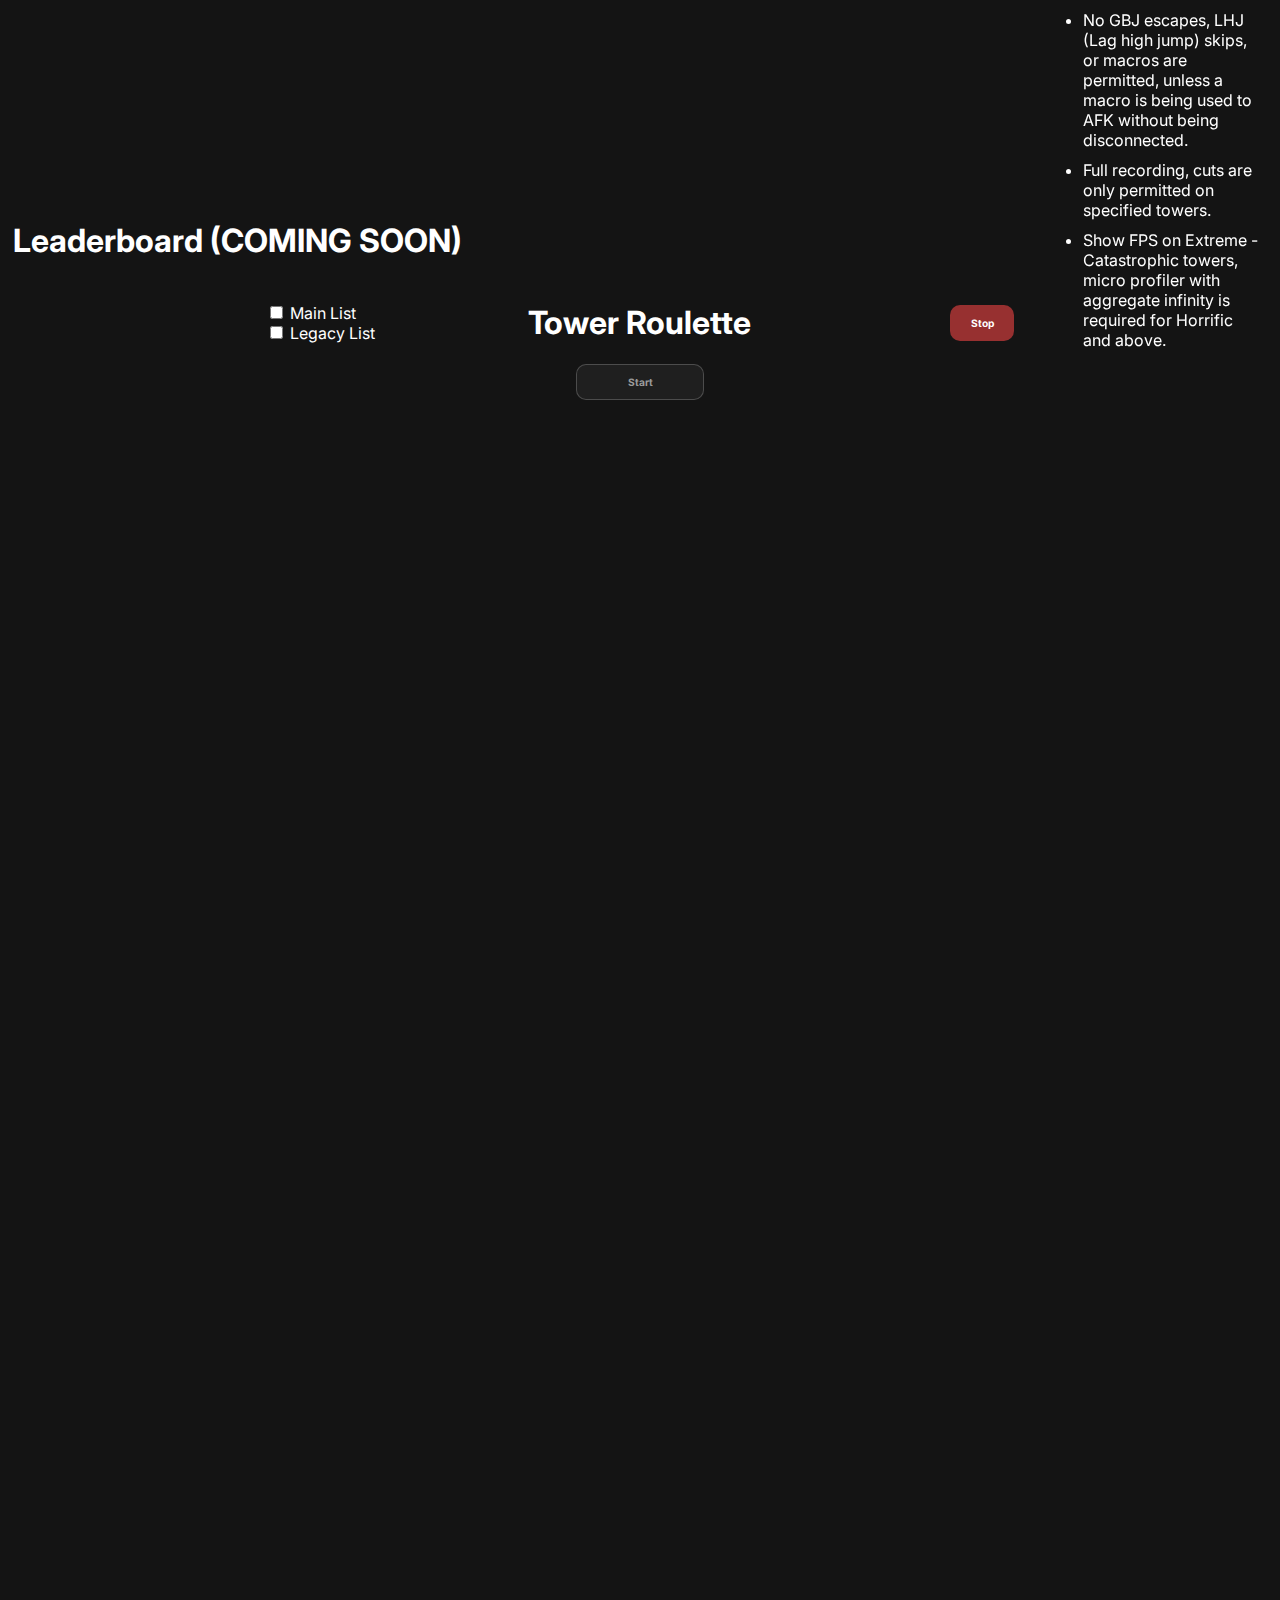
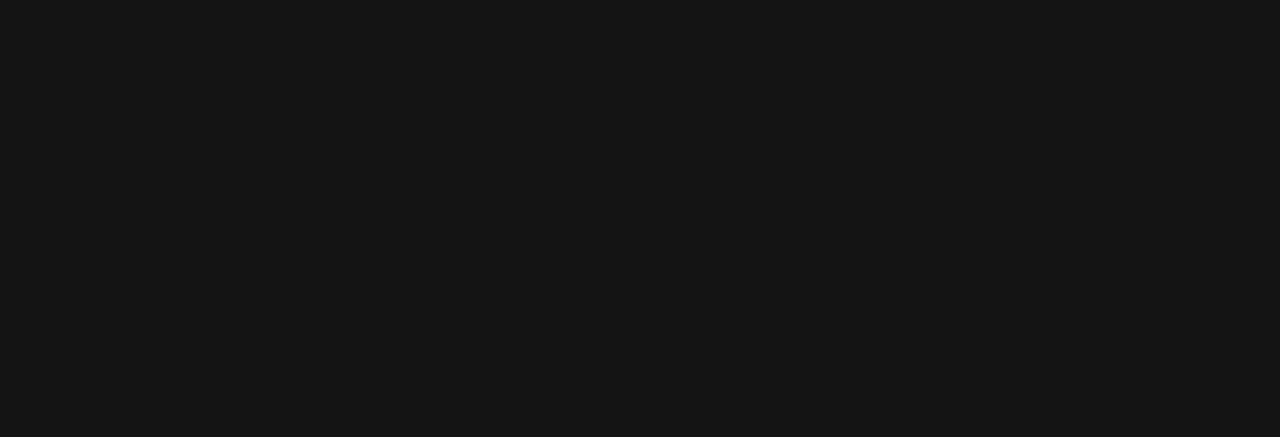
==== commit 2fbc6632: "mobile compat for main list" ====
--- a/index.html
+++ b/index.html
@@ -3,6 +3,7 @@
         <meta charset="utf-8">
         <title>Top Towers List</title>
         <meta description="Official list for the Top Towers Community">
+        <meta name="viewport" content="width=device-width, initial-scale=1.0">
 
         <link rel="preconnect" href="https://fonts.googleapis.com">
         <link rel="preconnect" href="https://fonts.gstatic.com" crossorigin>
@@ -31,15 +32,16 @@
             <h3 class="header-link" id="header-60" onclick="page('leaderboard')"">Leaderboard</h3>
             <h3 class="header-link" id="header-roulette" onclick="page('roulette')"">Roulette</h3>
 
-            <img class="header-theme-icon" src="./assets/dark.svg">
+            <!-- <img class="header-theme-icon" src="./assets/dark.svg"> -->
         </header>
         <main>
             <div class="page" id="main">
-                <div id="list">
-
-                </div>
-                <div id="viewer">
-                    <div id="viewer-main">
+                <div id="list" style="width: 0%;">
+
+                </div>
+                <div id="viewer" style="width: 93vw;">
+                    <button id="viewer-openlist" onclick="toggleList()">⯈</button>
+                    <div id="viewer-main" style="display: flex;">
                         <h1 id="viewer-towerName">#TOWER_NAME</h1>
 
                         <div class="viewer-info">
--- a/src/css/root.css
+++ b/src/css/root.css
@@ -16,6 +16,7 @@
 body {
     margin: 0;
     padding: 0;
+    overflow-x: hidden;
 }
 
 body::-webkit-scrollbar {
--- a/src/css/header.css
+++ b/src/css/header.css
@@ -1,3 +1,60 @@
+header {
+    width: 96vw;
+    height: 5vh;
+    background-color: var(--accent-color);
+    display: flex;
+    align-items: center;
+    justify-content: space-between;
+    padding-left: 2vw;
+    padding-right: 2vw;
+    flex-direction: row;
+    position: sticky;
+    top: 0;
+    z-index: 999;
+}
+
+header #header-title {
+    display: none;
+}
+
+header .header-link {
+    display: inline-flex;
+    flex-direction: row;
+    margin-right: 1vw;
+    font-weight: 300;
+    height: 4vh;
+    margin-top: 2.5vh;
+    align-items: center;
+    border-bottom: 5px solid transparent;
+    transition: 0.2s ease;
+    font-size: 1.8vh;
+}
+
+header .header-link:hover {
+    border-bottom: 5px solid rgba(255, 255, 255, 0.5);
+    font-weight: bold;
+    
+}
+
+header .active {
+    border-bottom: 5px solid var(--text-color);
+    font-weight: bold;
+}
+
+/*
+header .header-theme-icon {
+    margin-left: 60vw;
+    padding: 0.5vw 0.5vw 0.5vw 0.5vw;
+    border-radius: 1vw;
+    transition: 0.2s ease;
+}
+*/
+
+header .header-theme-icon:hover {
+    background-color: rgba(255, 255, 255, 0.1);
+}
+
+@media only screen and (min-width: 768px) {
 header {
     width: 100vw;
     height: 5vh;
@@ -10,11 +67,14 @@
     position: sticky;
     top: 0;
     z-index: 999;
+    justify-content: left;
 }
 
 header #header-title {
     font-weight: 500;
     margin-right: 5vw;
+    font-size: 1vw;
+    display: block;
 }
 
 header .header-link {
@@ -27,6 +87,7 @@
     align-items: center;
     border-bottom: 5px solid transparent;
     transition: 0.2s ease;
+    font-size: 0.8vw;
 }
 
 header .header-link:hover {
@@ -39,13 +100,16 @@
     font-weight: bold;
 }
 
+/*
 header .header-theme-icon {
     margin-left: 60vw;
     padding: 0.5vw 0.5vw 0.5vw 0.5vw;
     border-radius: 1vw;
     transition: 0.2s ease;
 }
+*/
 
 header .header-theme-icon:hover {
     background-color: rgba(255, 255, 255, 0.1);
+}
 }--- a/src/css/main.css
+++ b/src/css/main.css
@@ -7,6 +7,168 @@
 #main {
     display: flex;
     flex-direction: row;
+    width: auto;
+    height: 100vh;
+}
+
+#main #list {
+    display: flex;
+    flex-direction: column;
+    width: 0;
+    overflow-y: scroll;
+    padding-top: 0.8vh;
+    scrollbar-color: rgb(50, 50, 50) rgb(40, 40, 40);
+    transition: 0.5s ease;
+}
+
+
+#main .listTower {
+    display: flex;
+    flex-direction: row;
+    align-items: center;
+    margin-left: 2vw;
+    padding-top: 0.2vh;
+    padding-bottom: 0.2vh;
+    width: 100%;
+    height: 5vh;
+}
+
+#main .listTower h2 {
+    font-size: 3vw;
+    display: flex;
+    align-items: center;
+    justify-content: center;
+    text-overflow: ellipsis;
+    white-space: nowrap;
+}
+
+#main .listTower-tower {
+    margin-left: 1vw;
+    transition: 0.5s ease;
+    padding-left: 1vw;
+    padding-right: 1vw;
+    border-radius: 1.5vw;
+    height: 90%;
+}
+
+#main .listTower-tower:hover {
+    background-color: rgba(255, 255, 255, 0.1);
+    cursor: pointer;
+}
+
+#main .gold {
+    --bg-size: 400%;
+    background: linear-gradient(
+                    90deg,
+                    rgb(212, 188, 48),
+                    rgb(255, 245, 191),
+                    rgb(212, 188, 48)
+                ) 0 0 / var(--bg-size) 100%;
+    color: transparent;
+    -webkit-background-clip: text;
+    background-clip: text;
+    animation: move-bg infinite 8s linear;
+}
+
+#main .silver {
+    --bg-size: 400%;
+    background: linear-gradient(
+                    90deg,
+                    rgb(136, 136, 136),
+                    rgb(194, 194, 194),
+                    rgb(136, 136, 136)
+                ) 0 0 / var(--bg-size) 100%;
+    color: transparent;
+    -webkit-background-clip: text;
+    background-clip: text;
+    animation: move-bg infinite 8s linear;
+}
+
+#main .bronze {
+    --bg-size: 400%;
+    background: linear-gradient(
+                    90deg,
+                    rgb(179, 125, 81),
+                    rgb(143, 111, 71),
+                    rgb(179, 125, 81)
+                ) 0 0 / var(--bg-size) 100%;
+    color: transparent;
+    -webkit-background-clip: text;
+    background-clip: text;
+    animation: move-bg infinite 8s linear;
+}
+
+#main #viewer {
+    display: flex;
+    width: 95vw;
+    height: 100vh;
+    position: sticky;
+    top: 0;
+    transition: 0.5s ease;
+}
+
+#main #viewer-main {
+    flex-direction: column;
+    justify-content: left;
+    align-items: top;
+    width: 93%;
+    margin-left: 4vw;
+    position: sticky;
+    top: 0;
+}
+
+#main #viewer #viewer-openlist {
+    border: none;
+    background-color: rgb(40, 40, 40);
+    width: 7vw;
+    color: white;
+}
+
+#main #viewer-main h1 {
+    font-size: 5vw;
+    margin-top: 2vh;
+    height: 3vh;
+    bottom: 2vh;
+}
+
+#main #viewer-main #video {
+    aspect-ratio: 16/9;
+    width: 100%;
+    margin-top: 2.5vh;
+}
+
+#main #viewer-main .viewer-info {
+    display: flex;
+    flex-direction: column;
+    align-items: center;
+    
+    height: 14vh;
+}
+
+#main #viewer-main .viewer-infoField {
+    display: flex;
+    flex-direction: row;
+    align-items: center;
+    justify-content: space-between;
+    width: 100%;
+    height: 33%;
+}
+
+#main #viewer .viewer-infoField h3 {
+    width: 10%;
+    font-size: 4vw;
+    font-weight: regular;
+}
+
+#main #viewer-side {
+    display: none;
+}
+
+@media only screen and (min-width: 768px) {
+#main {
+    display: flex;
+    flex-direction: row;
+    align-items: top;
 }
 
 #main #list {
@@ -14,10 +176,9 @@
     flex-direction: column;
     width: 27%;
     overflow-y: scroll;
-    position: sticky;
-    justify-content: center;
     padding-top: 0.8vh;
     scrollbar-color: rgb(50, 50, 50) rgb(40, 40, 40);
+    top: 6vh;
 }
 
 #main .listTower {
@@ -27,6 +188,8 @@
     margin-left: 1vw;
     padding-top: 0.2vh;
     padding-bottom: 0.2vh;
+    width: auto;
+    height: 4vh;
 }
 
 #main .listTower h2 {
@@ -94,12 +257,16 @@
 
 #main #viewer {
     display: flex;
-    
     margin-left: 2vw;
     width: 73%;
     height: 95vh;
+
     position: sticky;
     top: 6vh;
+}
+
+#main #viewer #viewer-openlist {
+    display: none;
 }
 
 #main #viewer-main {
@@ -107,6 +274,7 @@
     justify-content: left;
     align-items: top;
     width: 70%;
+    margin-left: 0;
 }
 
 #main #viewer-main h1 {
@@ -125,21 +293,23 @@
     display: flex;
     flex-direction: column;
     align-items: center;
-    
     height: 9vh;
     bottom: 2vh;
+    top: 0;
 }
 
 #main #viewer-main .viewer-infoField {
     display: flex;
     flex-direction: row;
     align-items: center;
+    justify-content: left;
     width: 100%;
     height: 33%;
 }
 
 #main #viewer .viewer-infoField h3 {
     width: 10%;
+    font-size: 0.8vw;
 }
 
 #main #viewer-side {
@@ -174,4 +344,5 @@
 
 #main #viewer-side li {
     margin: 10
+}
 }--- a/src/css/legacy.css
+++ b/src/css/legacy.css
@@ -1,3 +1,4 @@
+@media only screen and (min-width: 768px) {
 @keyframes move-bg {
     to {
       background-position: var(--bg-size) 0;
@@ -174,4 +175,5 @@
 
 #legacy #viewer-legacy-side li {
     margin: 10
+}
 }--- a/src/css/leaderboard.css
+++ b/src/css/leaderboard.css
@@ -0,0 +1,2 @@
+@media only screen and (min-width: 768px) {
+}--- a/src/css/roulette.css
+++ b/src/css/roulette.css
@@ -1,3 +1,4 @@
+@media only screen and (min-width: 768px) {
 @keyframes move-bg {
     to {
       background-position: var(--bg-size) 0;
@@ -113,7 +114,8 @@
 
 #roulette .roulette-tower iframe {
     border-radius: 7.5px;
-    width: 20%;
+    width: 17%;
+    aspect-ratio: 16/9;
 }
 
 #roulette .roulette-tower .roulette-tower-info {
@@ -199,3 +201,4 @@
     text-align: center;
     font-size: 1.5vw;
 }
+}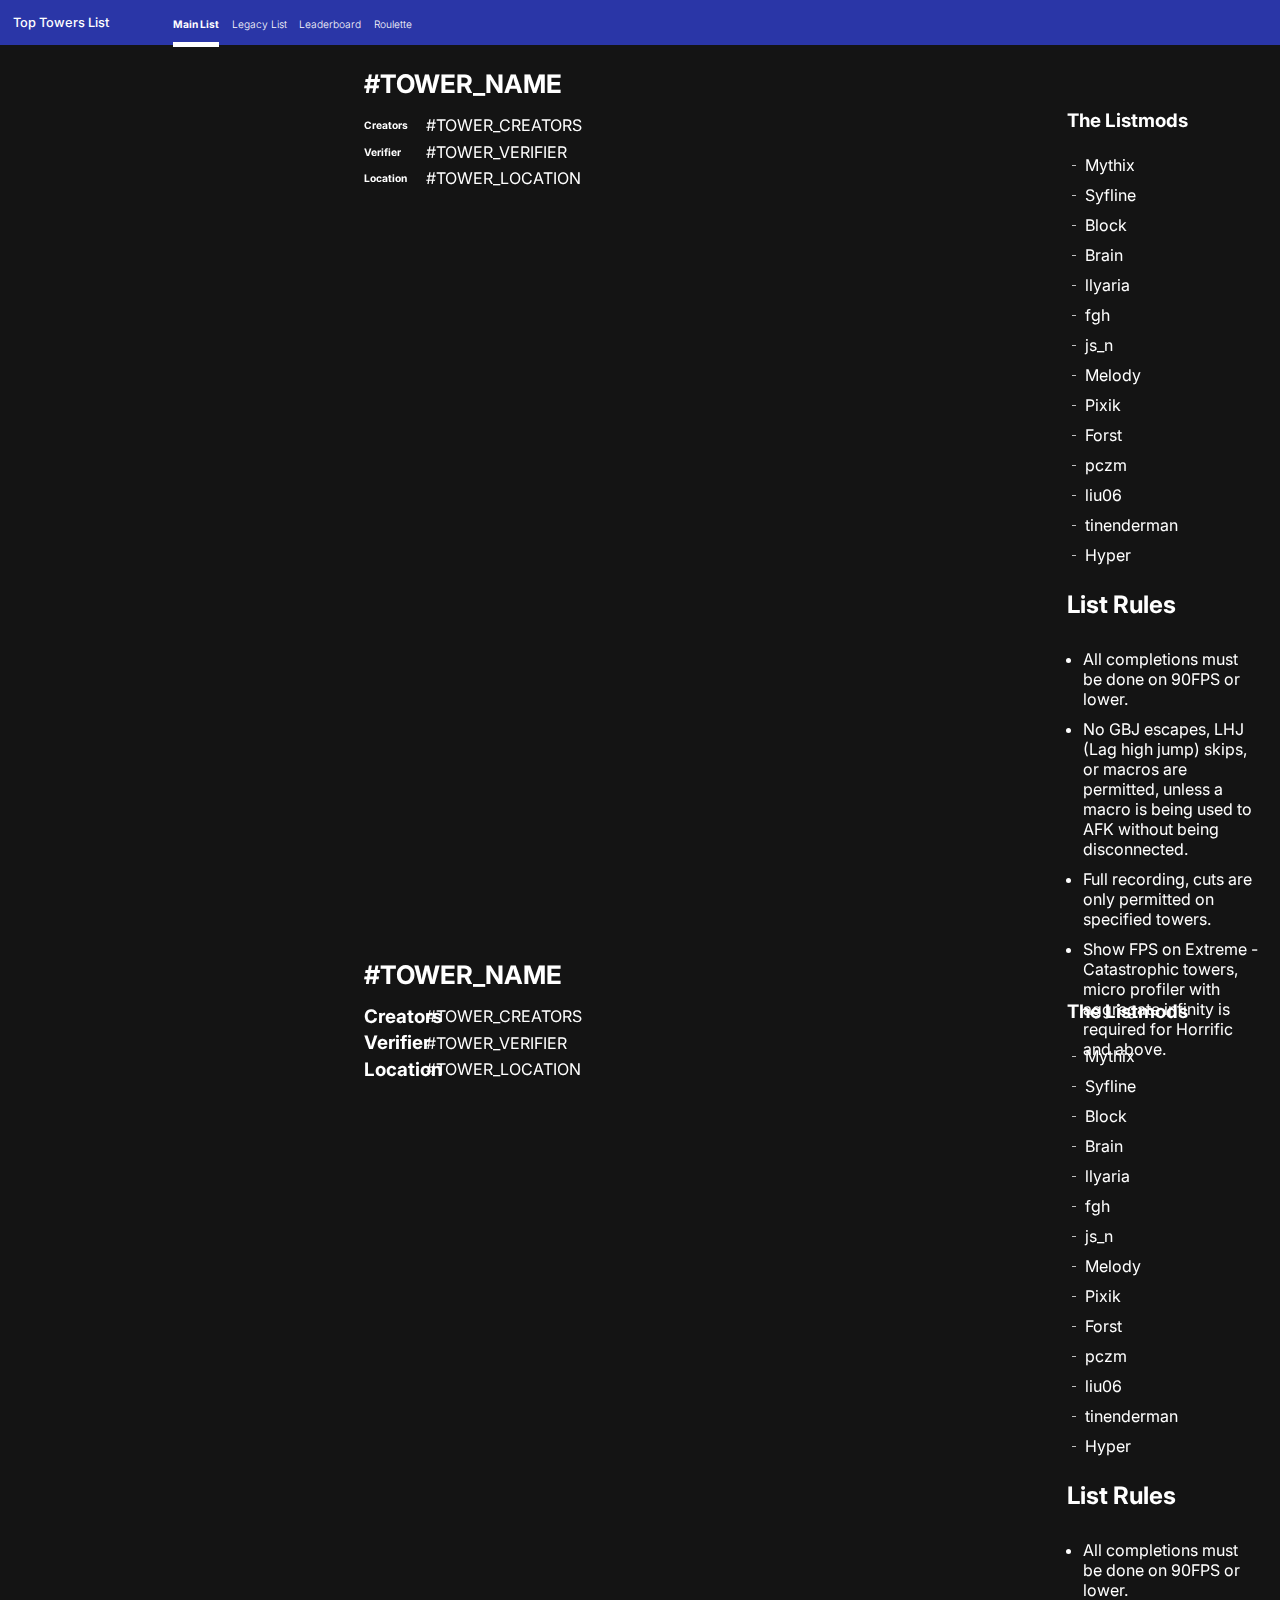
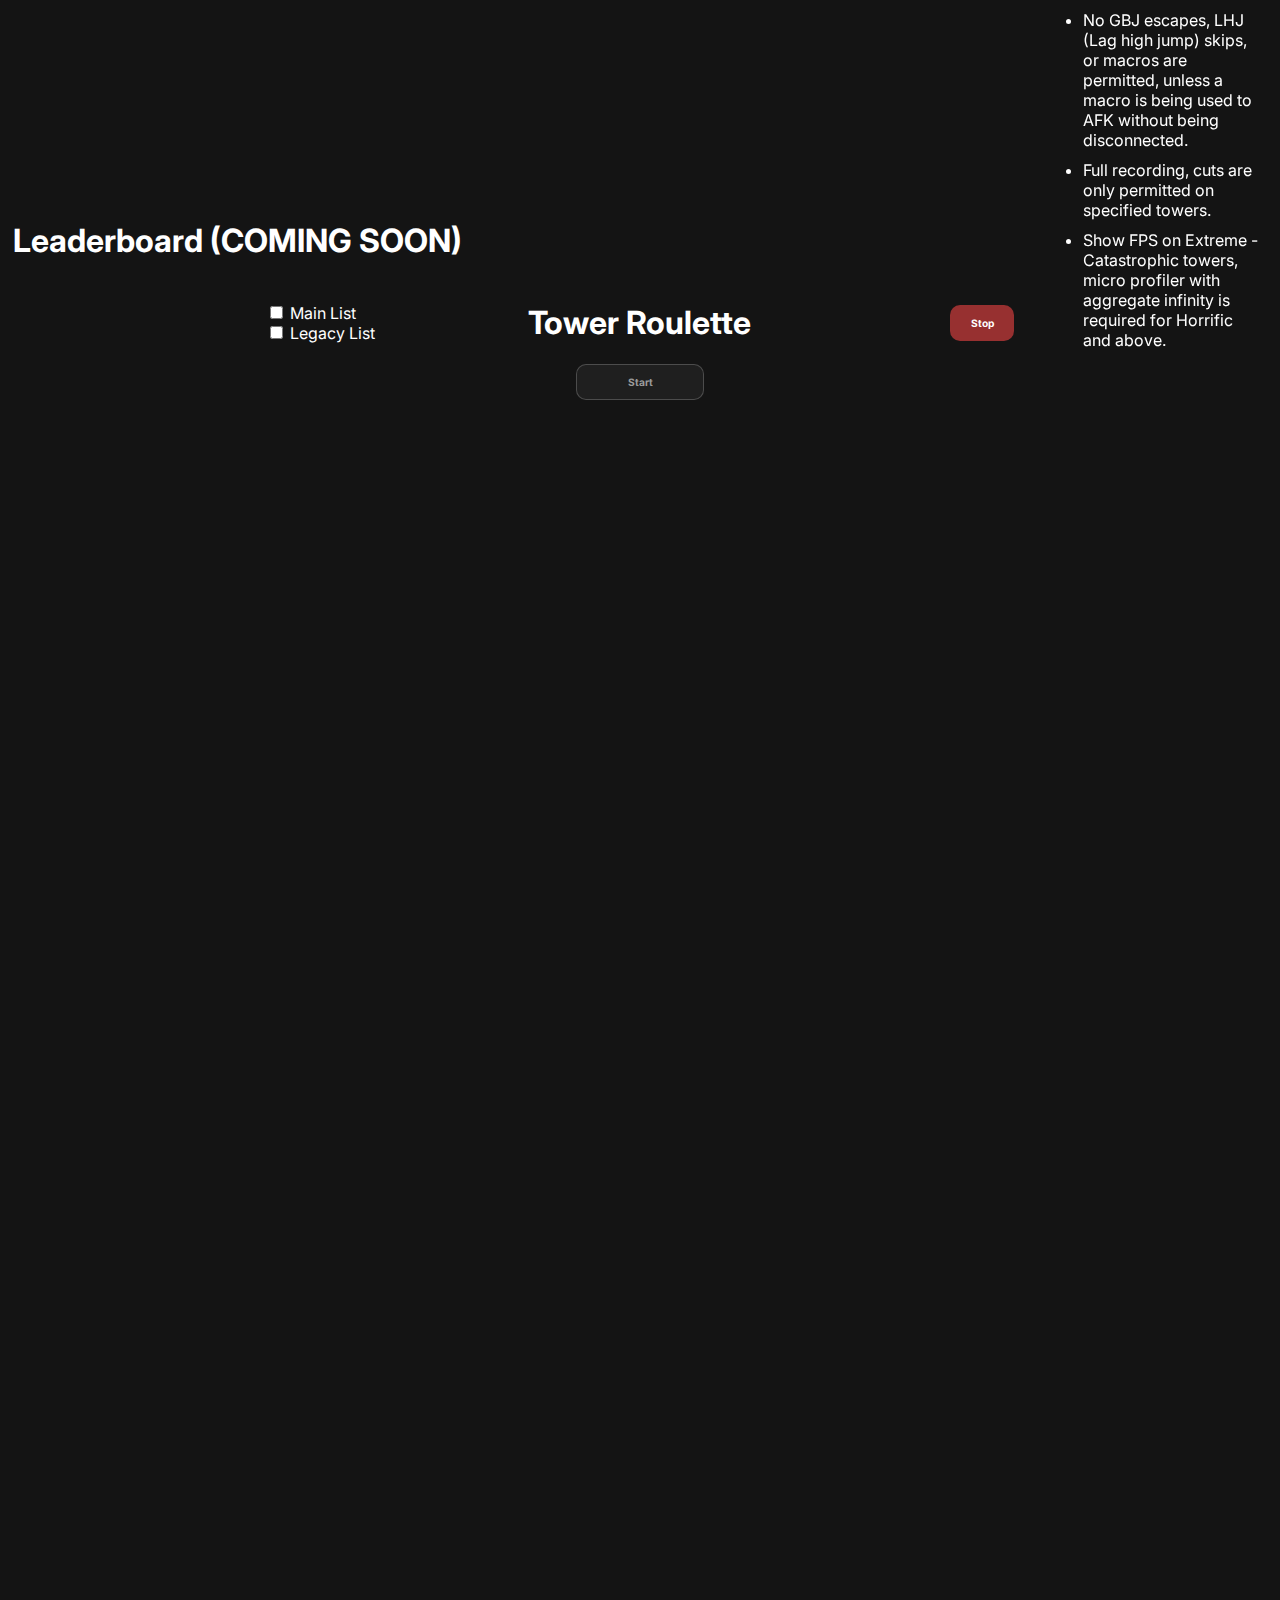
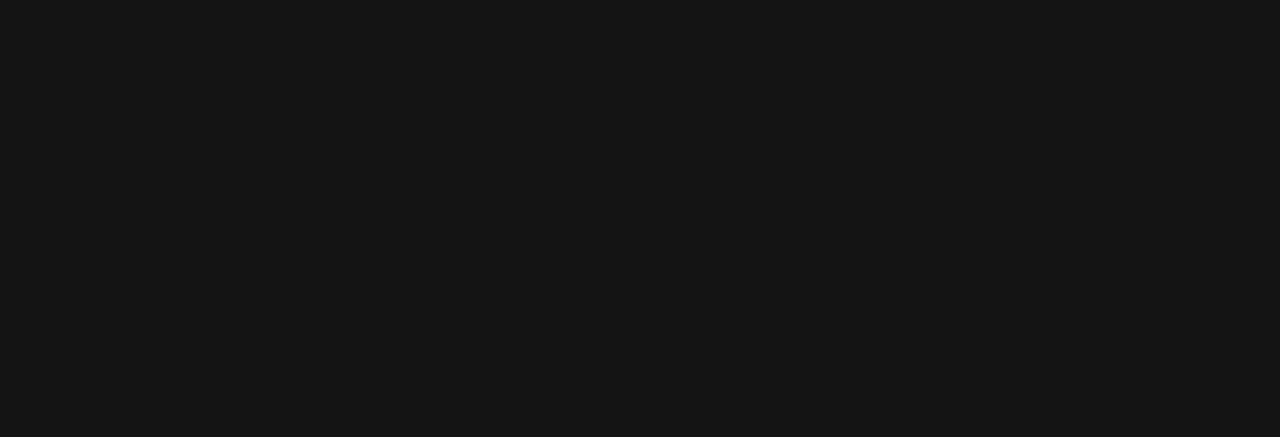
==== commit 568bb560: "fix pc bug" ====
--- a/index.html
+++ b/index.html
@@ -36,12 +36,12 @@
         </header>
         <main>
             <div class="page" id="main">
-                <div id="list" style="width: 0%;">
-
-                </div>
-                <div id="viewer" style="width: 93vw;">
+                <div id="list" >
+
+                </div>
+                <div id="viewer" >
                     <button id="viewer-openlist" onclick="toggleList()">⯈</button>
-                    <div id="viewer-main" style="display: flex;">
+                    <div id="viewer-main">
                         <h1 id="viewer-towerName">#TOWER_NAME</h1>
 
                         <div class="viewer-info">
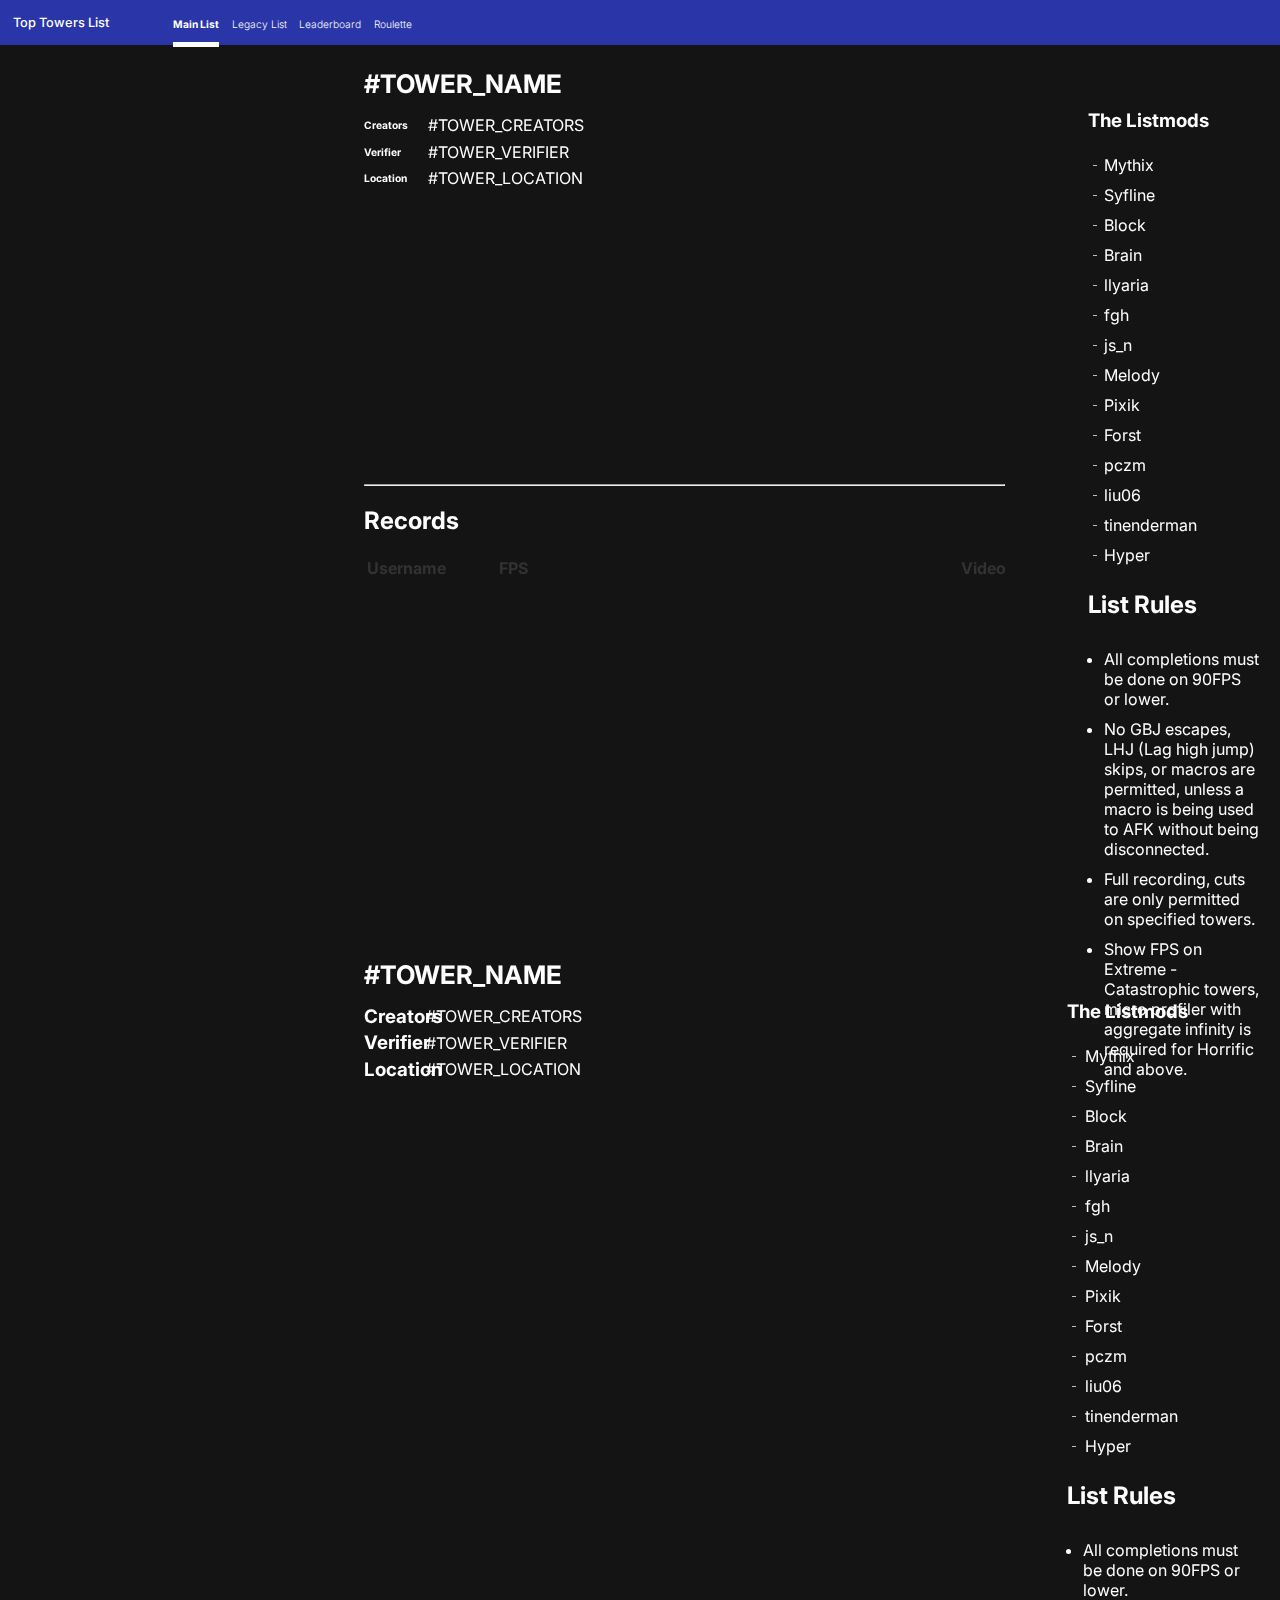
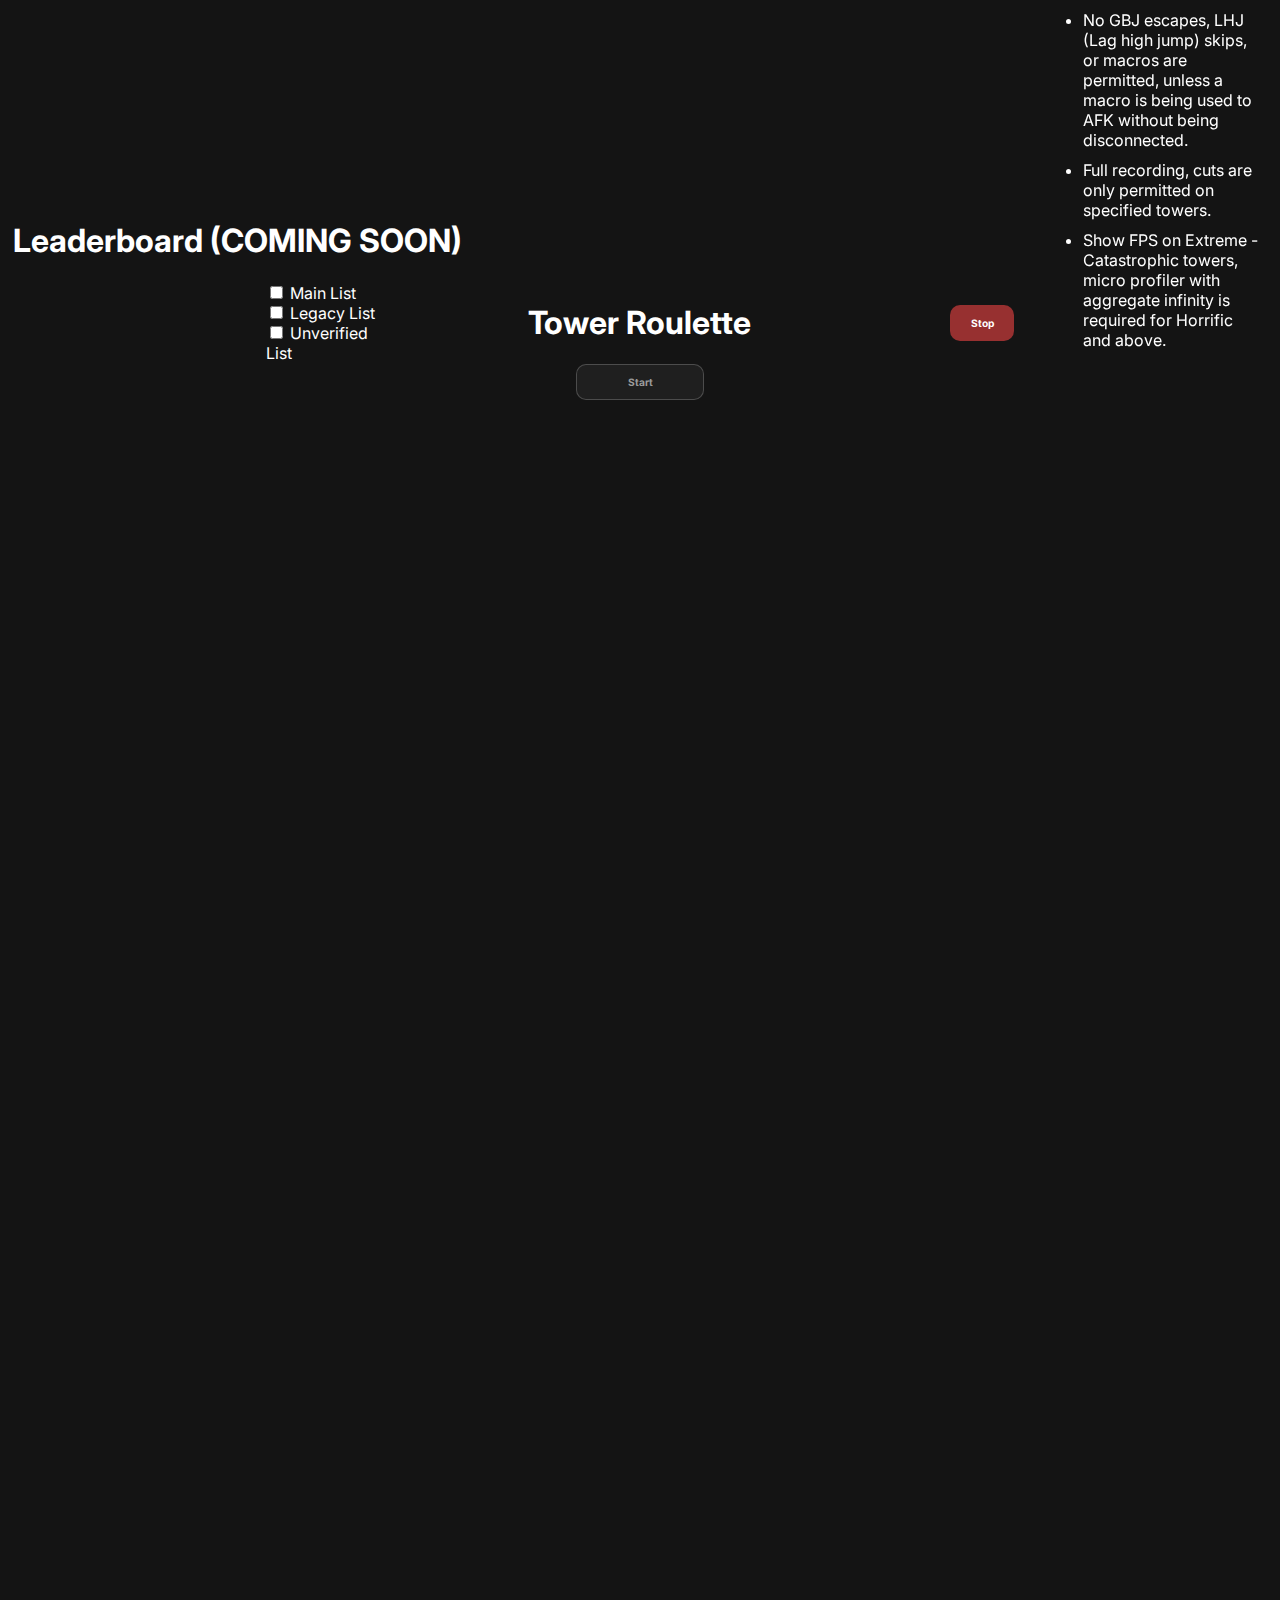
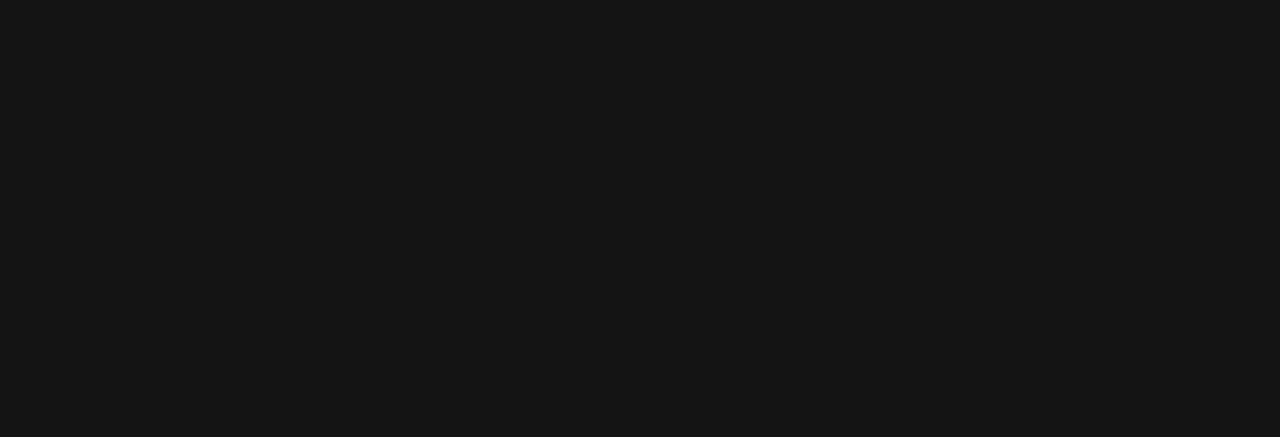
==== commit 8a54c7cd: "add unverified roulette" ====
--- a/index.html
+++ b/index.html
@@ -73,6 +73,22 @@
                                 referrerpolicy="strict-origin-when-cross-origin" 
                                 allowfullscreen>
                         </iframe>
+
+                        <br><br>
+                        <hr>
+
+                        <div class="viewer-records">
+                            <h2>Records</h2>
+                            <table>
+                                <tbody id="viewer-records-table">
+                                    <tr>
+                                        <th id="theader-user">Username</th>
+                                        <th id="theader-fps">FPS</th>
+                                        <th id="theader-video">Video</th>
+                                    </tr>
+                                </tbody>
+                            </table>
+                        </div>
                     </div>
                     <div id="viewer-side">
                         <h3>The Listmods</h3>
@@ -183,7 +199,11 @@
                             </span>
                             <span>
                                 <input type="checkbox" id="opt-legacy">
-                                <label for="opt-main">Legacy List</label>
+                                <label for="opt-legacy">Legacy List</label>
+                            </span>
+                            <span>
+                                <input type="checkbox" id="opt-unverified">
+                                <label for="opt-unverified">Unverified List</label>
                             </span>
                         </div>
                     </div>
@@ -203,6 +223,7 @@
             </div>
         </main>
         <!-- scripts -->
+        <script src="./src/main/records.js"></script>
         <script src="./src/main/index.js"></script>
         <script src="./src/main/roulette.js"></script>
     </body>
--- a/src/css/main.css
+++ b/src/css/main.css
@@ -164,7 +164,7 @@
     display: none;
 }
 
-@media only screen and (min-width: 768px) {
+@media only screen and (min-width: 768px) { /* PC */
 #main {
     display: flex;
     flex-direction: row;
@@ -345,4 +345,56 @@
 #main #viewer-side li {
     margin: 10
 }
+
+table {
+    width: 100%;
+    height: 50vh;
+    display: flex;
+    flex-direction: column;
+    align-items: left;
+}
+
+th {
+    color: rgb(50, 50, 50);
+    height: 2vh;
+}
+
+tr {
+    height: 2vh;
+}
+
+td {
+    margin-top: 3vh;
+}
+
+#theader-user {
+    width: 10vw;
+    text-align: left;
+    display: flex;
+}
+
+#theader-fps {
+    width: 5vw;
+    text-align: left;
+    margin-left: 0;
+}
+
+#theader-video {
+    margin-left: 30vw;
+    display: flex;
+    justify-content: right;
+    width: 7vw;
+}
+
+.tr-link {
+    text-align: right;
+    > a {
+        color: white;
+        transition: 0.5s ease;
+    }
+
+    > a:hover {
+        color: var(--accent-color);
+    }
+}
 }--- a/src/css/roulette.css
+++ b/src/css/roulette.css
@@ -175,6 +175,7 @@
     height: 3vh;
     width: 3vw;
     font-family: "Inter", sans-serif;
+    font-size: 70%;
     border-radius: 7.5px;
     border: none;
     margin-left: 0.9vw;
@@ -201,4 +202,10 @@
     text-align: center;
     font-size: 1.5vw;
 }
+}
+
+.roulette-unverifThumb {
+    aspect-ratio: 1/1;
+    height: 70%;
+    margin-left: 1vw;
 }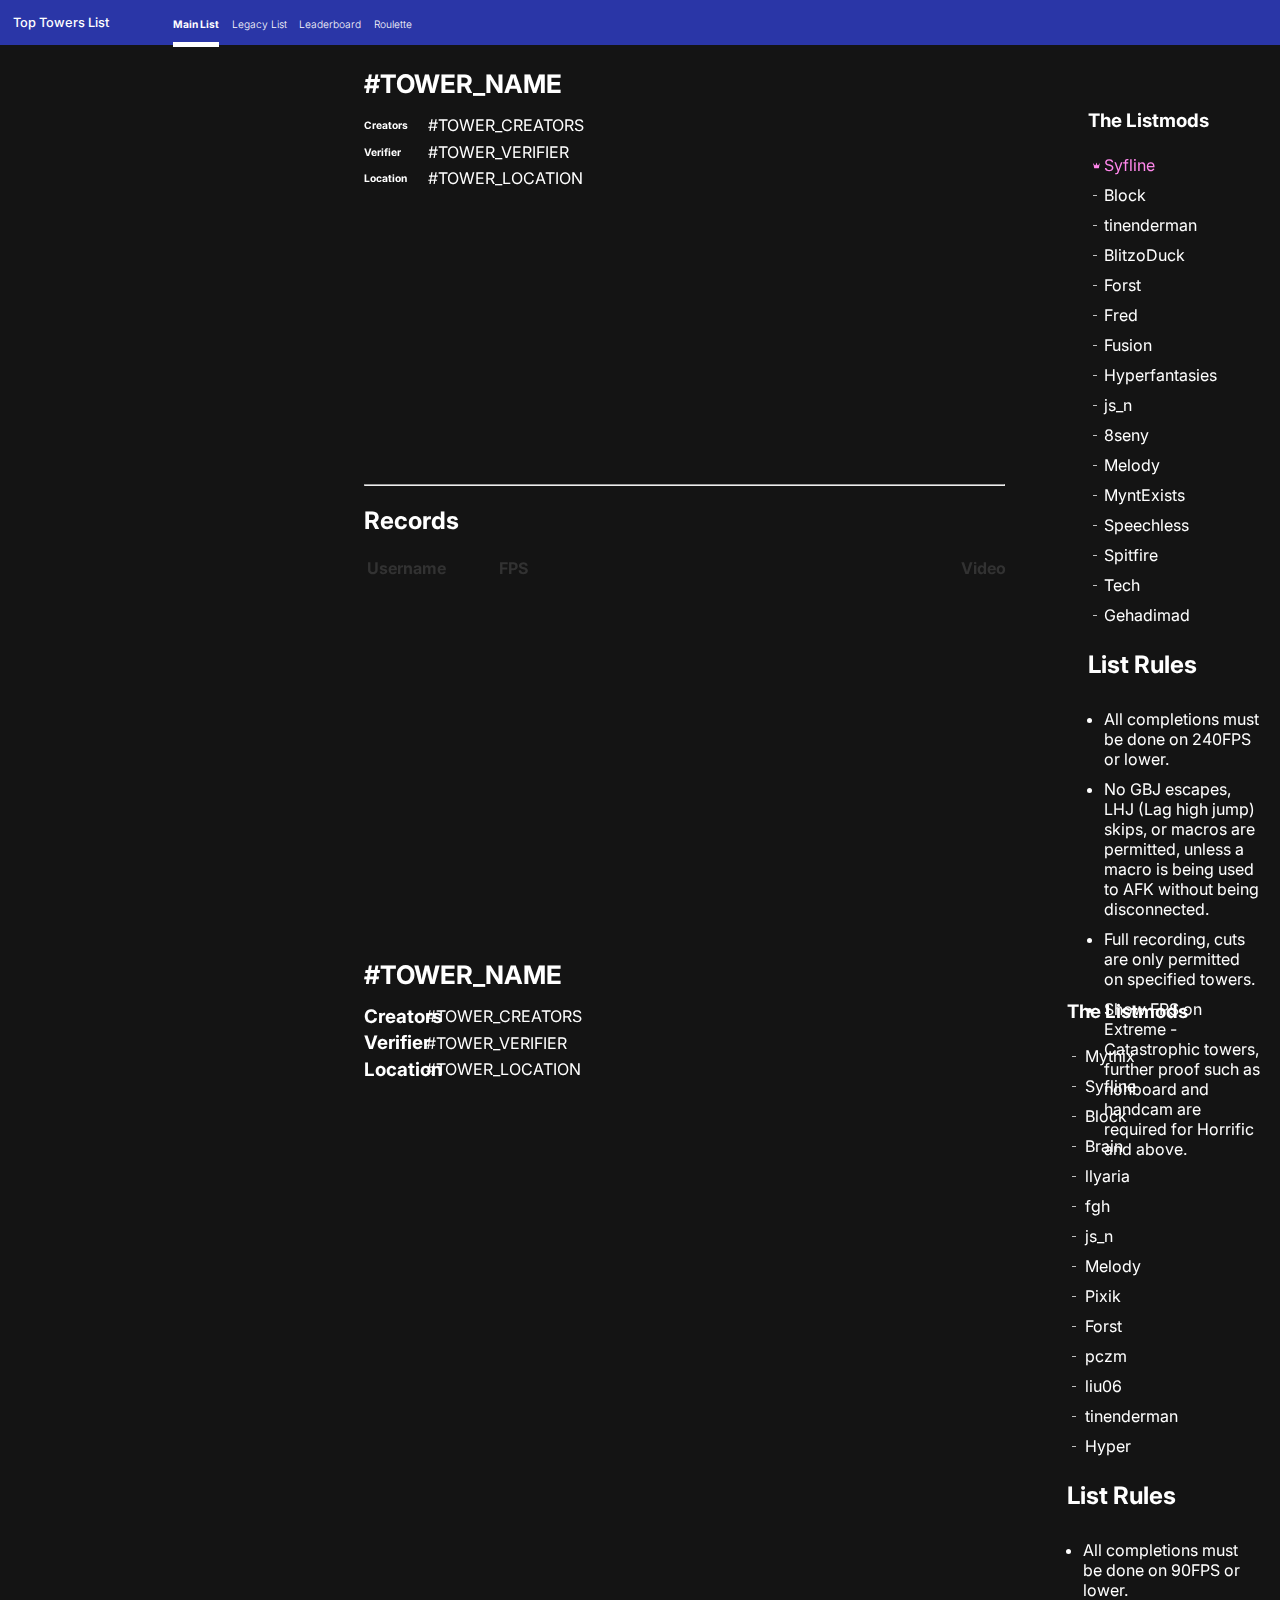
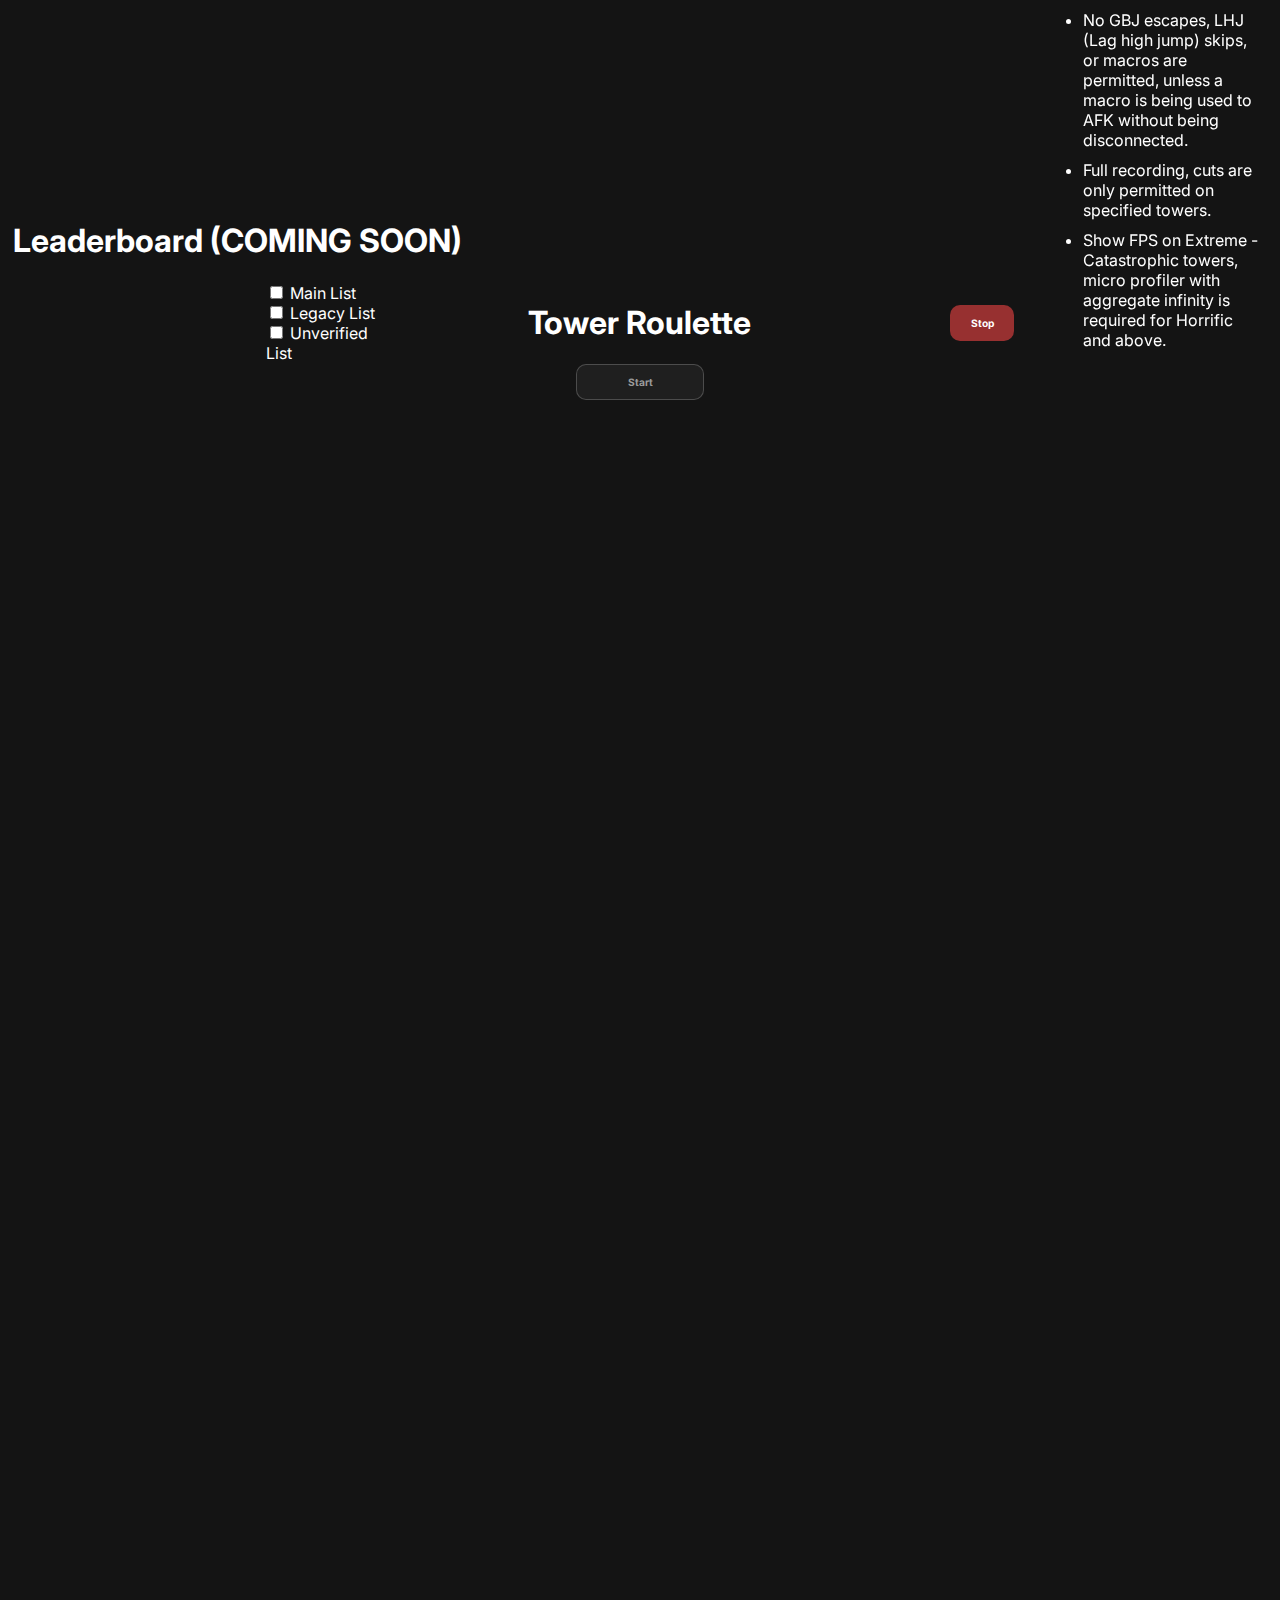
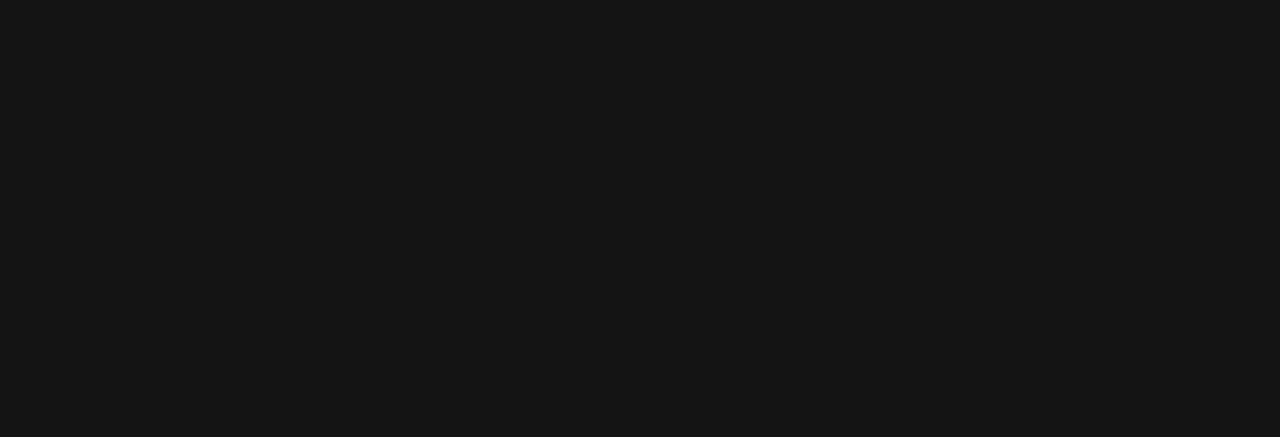
==== commit ad5356f2: "add tosf & new listmods" ====
--- a/index.html
+++ b/index.html
@@ -60,7 +60,7 @@
                         </div>
 
                         <iframe id="video" 
-                                src="https://www.youtube.com/embed/Mtcliw0KJ4w?si=cvNaNt9dLQwICcKh" 
+                                src="https://www.youtube.com/embed/Wc3IJivXjfE" 
                                 title="YouTube video player" 
                                 frameborder="0" 
                                 allow="accelerometer; 
@@ -92,27 +92,29 @@
                     </div>
                     <div id="viewer-side">
                         <h3>The Listmods</h3>
-                        <p><img class="crown-icon" src="assets/crown-dark.svg"> Mythix</p>
-                        <p><img class="crown-icon" src="assets/crown-dark.svg"> Syfline</p>
+                        <p style="color: rgb(255, 135, 235)"><img class="crown-icon" src="assets/crown-pink.svg" style="filter: "> Syfline</p>
                         <p><img class="crown-icon" src="assets/crown-dark.svg"> Block</p>
-                        <p><img class="crown-icon" src="assets/crown-dark.svg"> Brain</p>
-                        <p><img class="crown-icon" src="assets/crown-dark.svg"> llyaria</p>
-                        <p><img class="crown-icon" src="assets/crown-dark.svg"> fgh</p>
+                        <p><img class="crown-icon" src="assets/crown-dark.svg"> tinenderman</p>
+                        <p><img class="crown-icon" src="assets/crown-dark.svg"> BlitzoDuck</p>
+                        <p><img class="crown-icon" src="assets/crown-dark.svg"> Forst</p>
+                        <p><img class="crown-icon" src="assets/crown-dark.svg"> Fred</p>
+                        <p><img class="crown-icon" src="assets/crown-dark.svg"> Fusion</p>
+                        <p><img class="crown-icon" src="assets/crown-dark.svg"> Hyperfantasies</p>
                         <p><img class="crown-icon" src="assets/crown-dark.svg"> js_n</p>
+                        <p><img class="crown-icon" src="assets/crown-dark.svg"> 8seny</p>
                         <p><img class="crown-icon" src="assets/crown-dark.svg"> Melody</p>
-                        <p><img class="crown-icon" src="assets/crown-dark.svg"> Pixik</p>
-                        <p><img class="crown-icon" src="assets/crown-dark.svg"> Forst</p>
-                        <p><img class="crown-icon" src="assets/crown-dark.svg"> pczm</p>
-                        <p><img class="crown-icon" src="assets/crown-dark.svg"> liu06</p>
-                        <p><img class="crown-icon" src="assets/crown-dark.svg"> tinenderman</p>
-                        <p><img class="crown-icon" src="assets/crown-dark.svg"> Hyper</p>
+                        <p><img class="crown-icon" src="assets/crown-dark.svg"> MyntExists</p>
+                        <p><img class="crown-icon" src="assets/crown-dark.svg"> Speechless</p>
+                        <p><img class="crown-icon" src="assets/crown-dark.svg"> Spitfire</p>
+                        <p><img class="crown-icon" src="assets/crown-dark.svg"> Tech</p>
+                        <p><img class="crown-icon" src="assets/crown-dark.svg"> Gehadimad</p>
 
                         <h2>List Rules</h2>
                         <ul>
-                            <li>All completions must be done on 90FPS or lower.</li>
+                            <li>All completions must be done on 240FPS or lower.</li>
                             <li>No GBJ escapes, LHJ (Lag high jump) skips, or macros are permitted, unless a macro is being used to AFK without being disconnected.</li>
                             <li>Full recording, cuts are only permitted on specified towers.</li>
-                            <li>Show FPS on Extreme - Catastrophic towers, micro profiler with aggregate infinity is required for Horrific and above.</li>
+                            <li>Show FPS on Extreme - Catastrophic towers, further proof such as nohboard and handcam are required for Horrific and above.</li>
                         </ul>
                     </div>
                 </div>
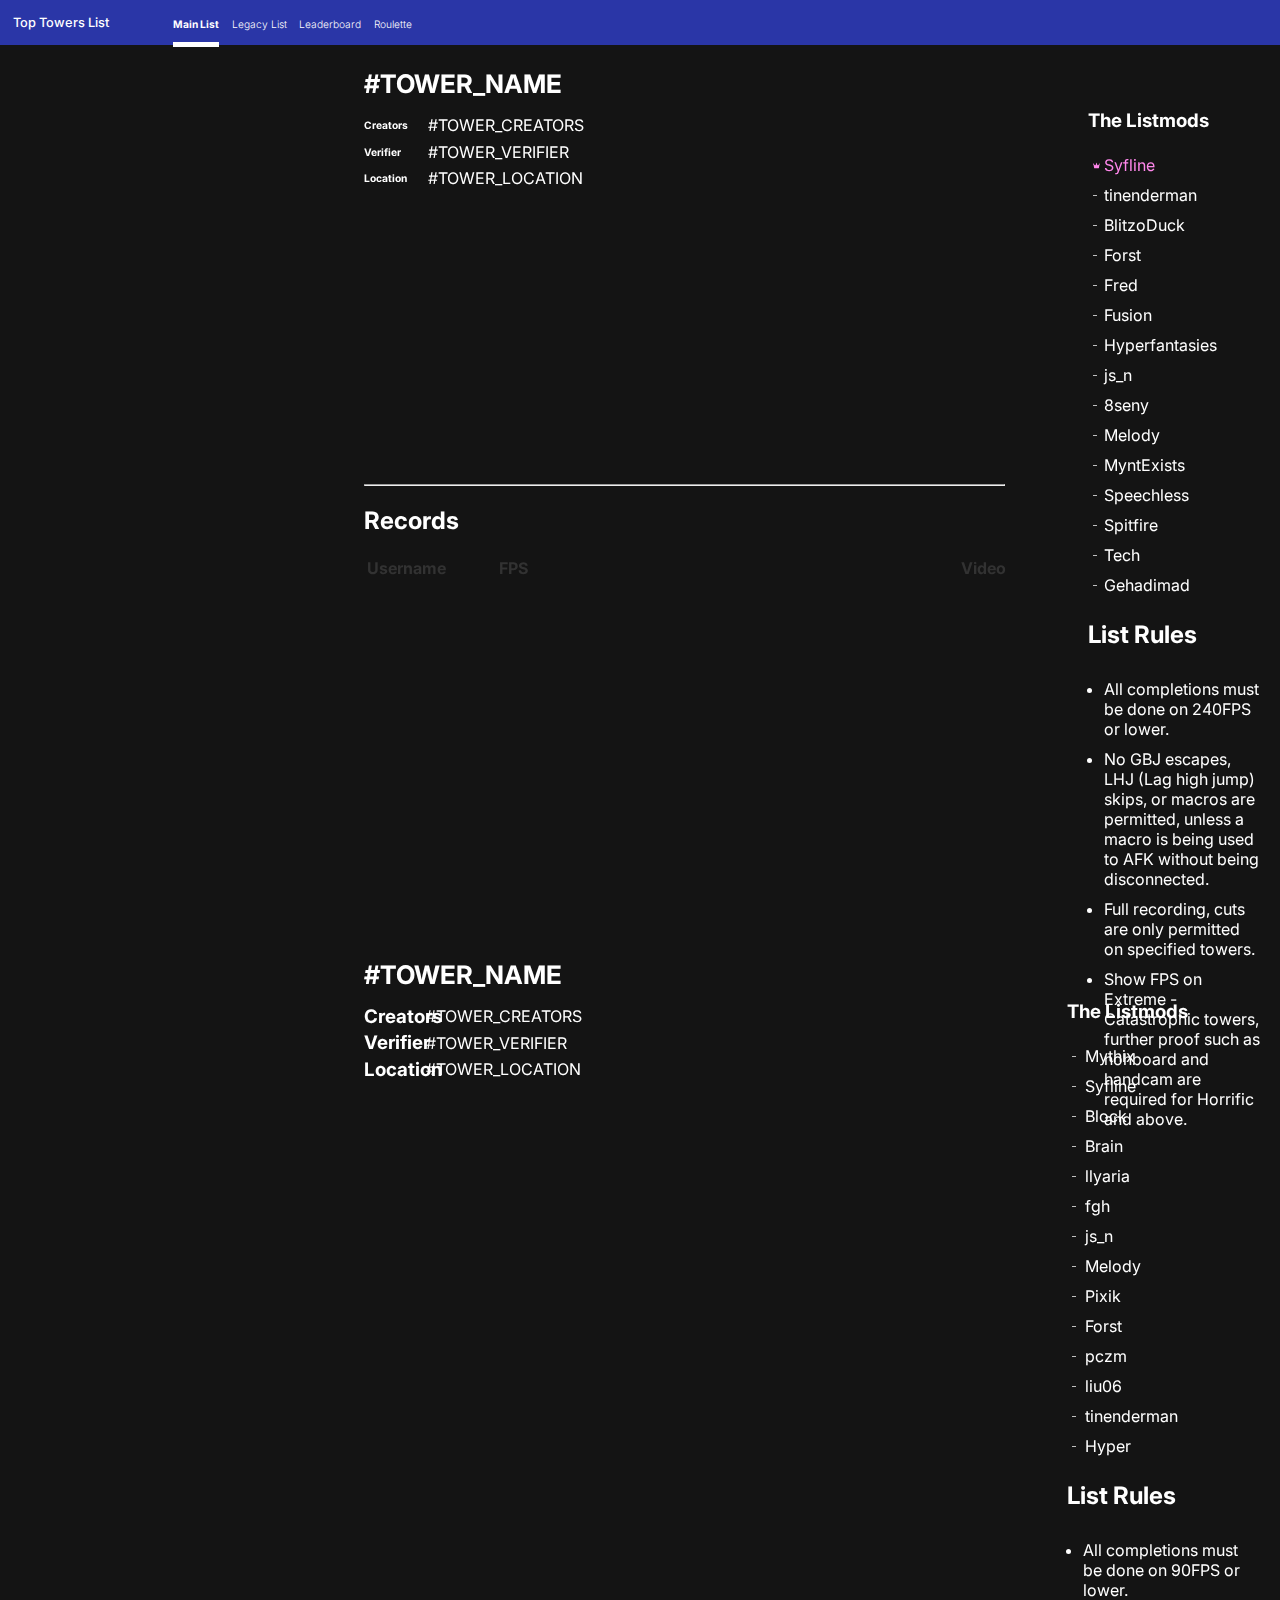
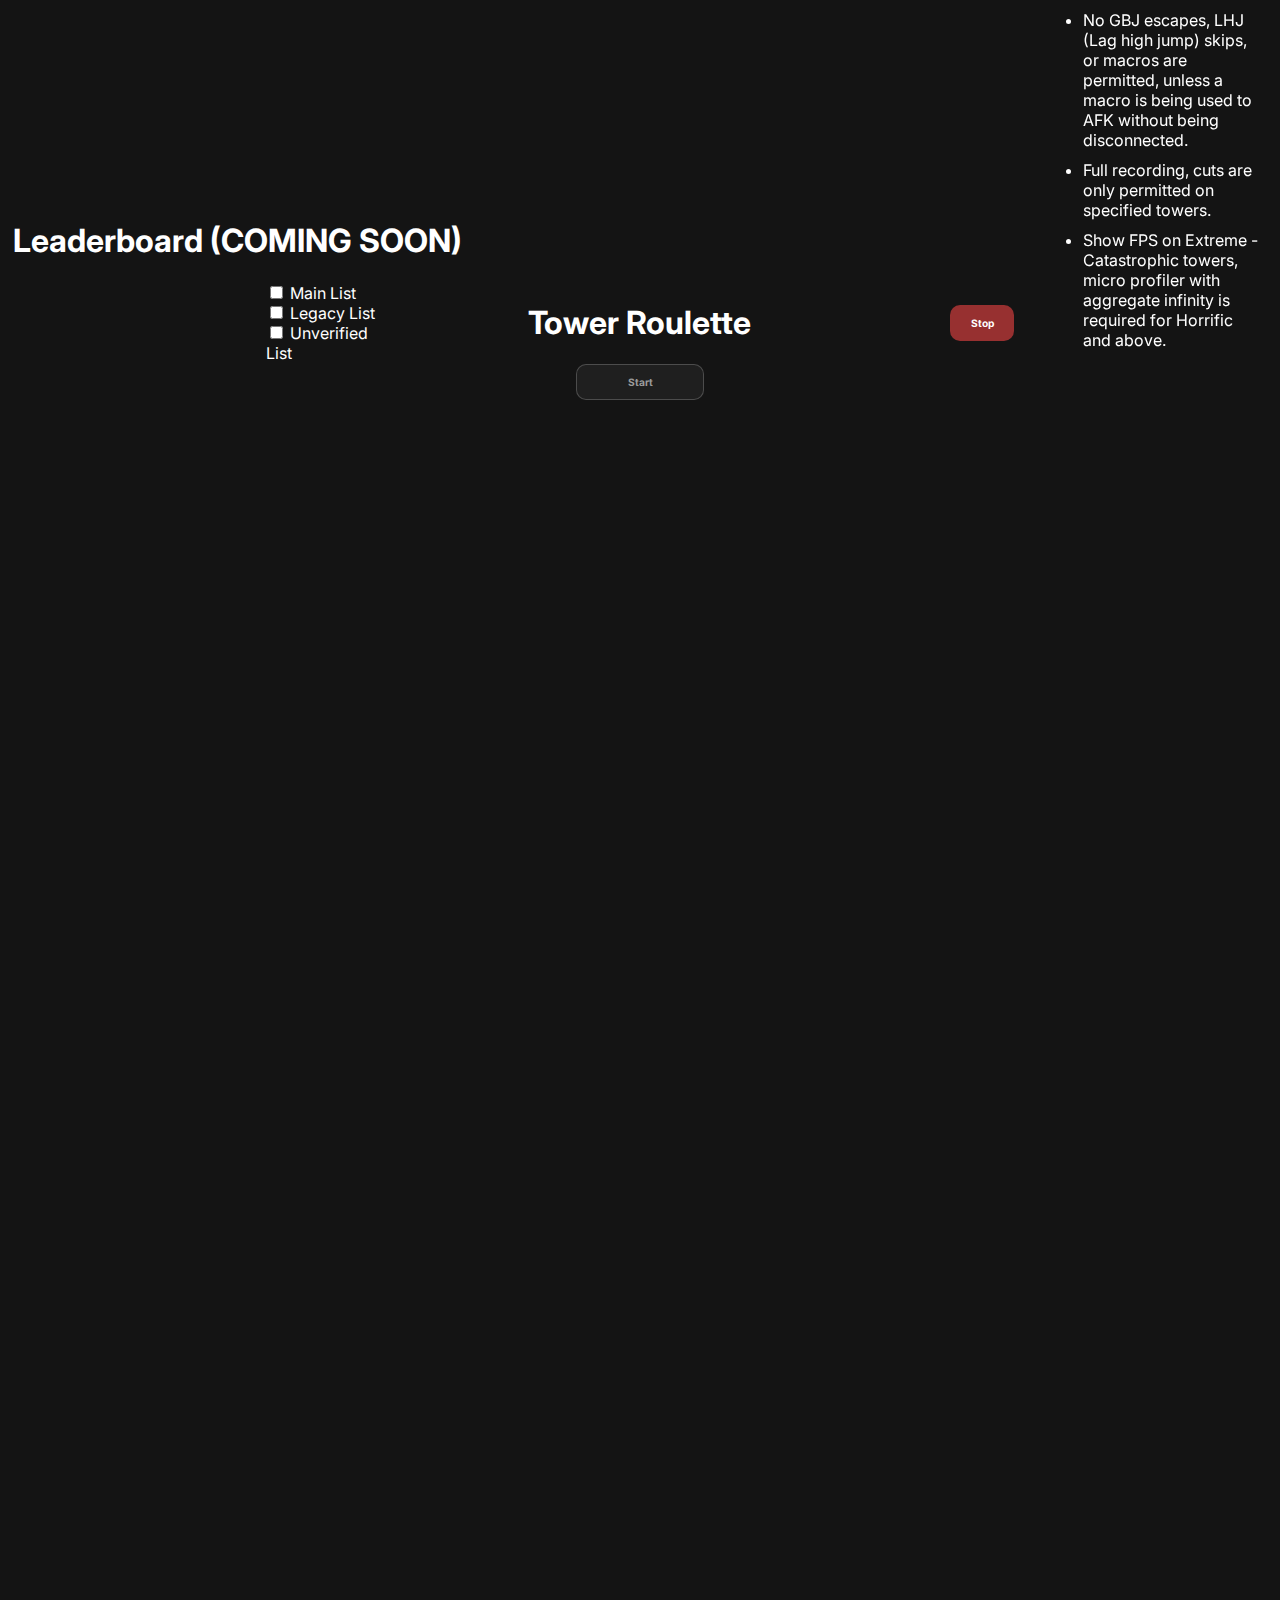
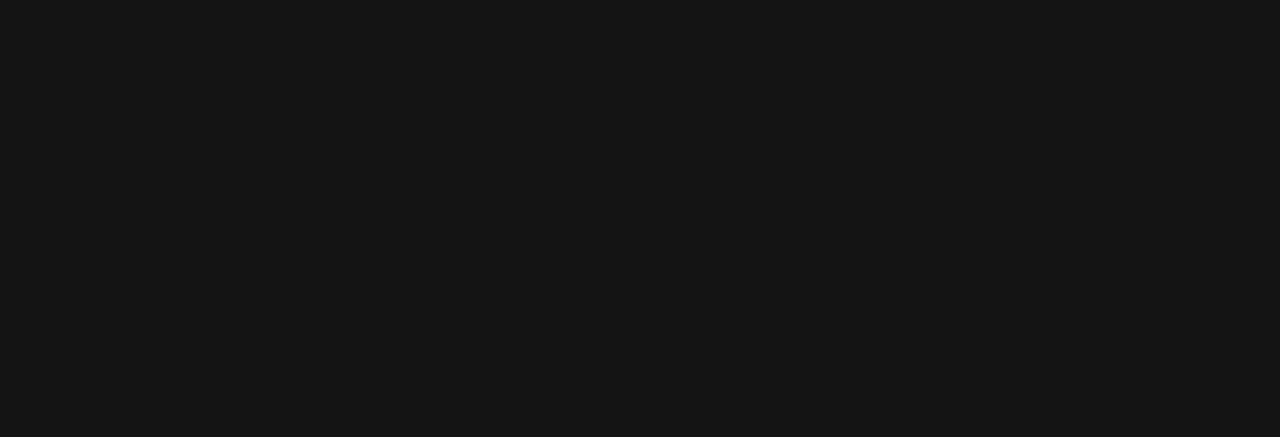
==== commit d2e7abe8: "add A LOT of list changes!" ====
--- a/index.html
+++ b/index.html
@@ -60,7 +60,7 @@
                         </div>
 
                         <iframe id="video" 
-                                src="https://www.youtube.com/embed/Wc3IJivXjfE" 
+                                src="https://www.youtube.com/embed/v5f32f4Poks" 
                                 title="YouTube video player" 
                                 frameborder="0" 
                                 allow="accelerometer; 
@@ -93,7 +93,6 @@
                     <div id="viewer-side">
                         <h3>The Listmods</h3>
                         <p style="color: rgb(255, 135, 235)"><img class="crown-icon" src="assets/crown-pink.svg" style="filter: "> Syfline</p>
-                        <p><img class="crown-icon" src="assets/crown-dark.svg"> Block</p>
                         <p><img class="crown-icon" src="assets/crown-dark.svg"> tinenderman</p>
                         <p><img class="crown-icon" src="assets/crown-dark.svg"> BlitzoDuck</p>
                         <p><img class="crown-icon" src="assets/crown-dark.svg"> Forst</p>
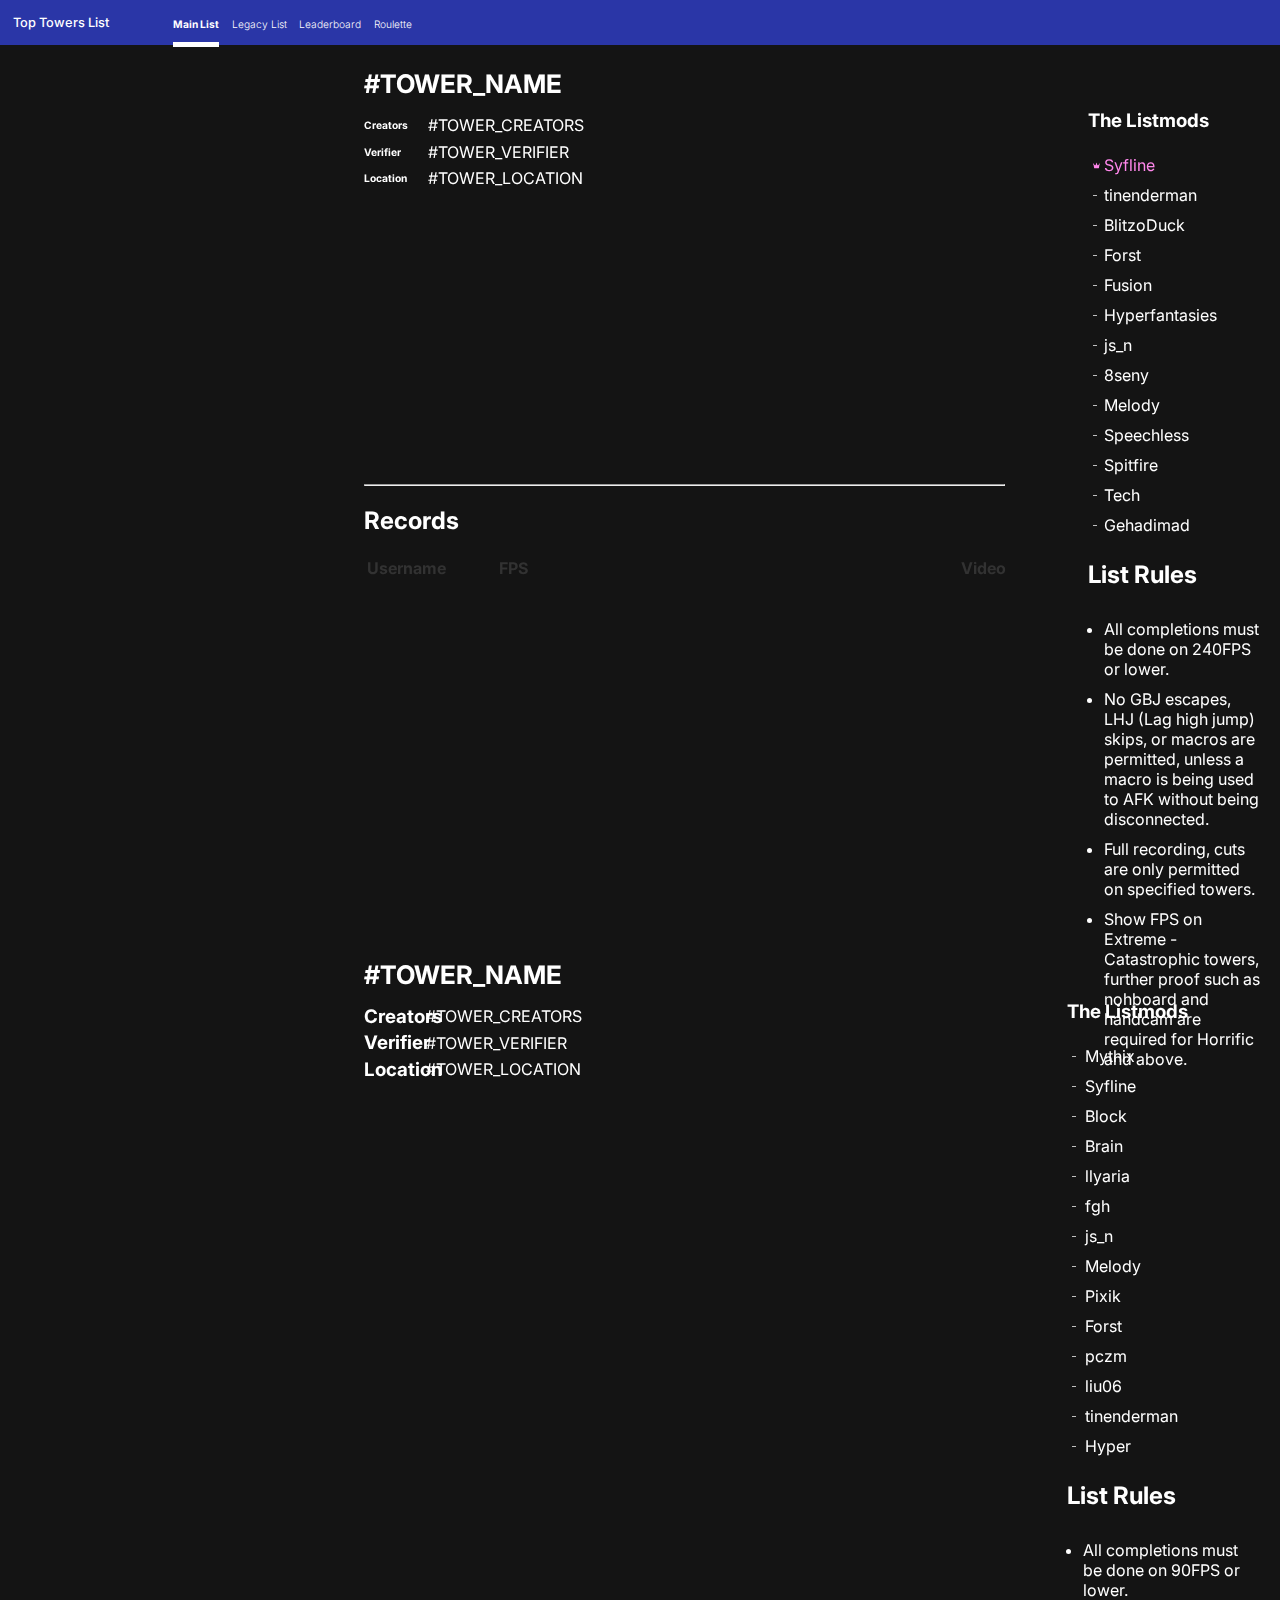
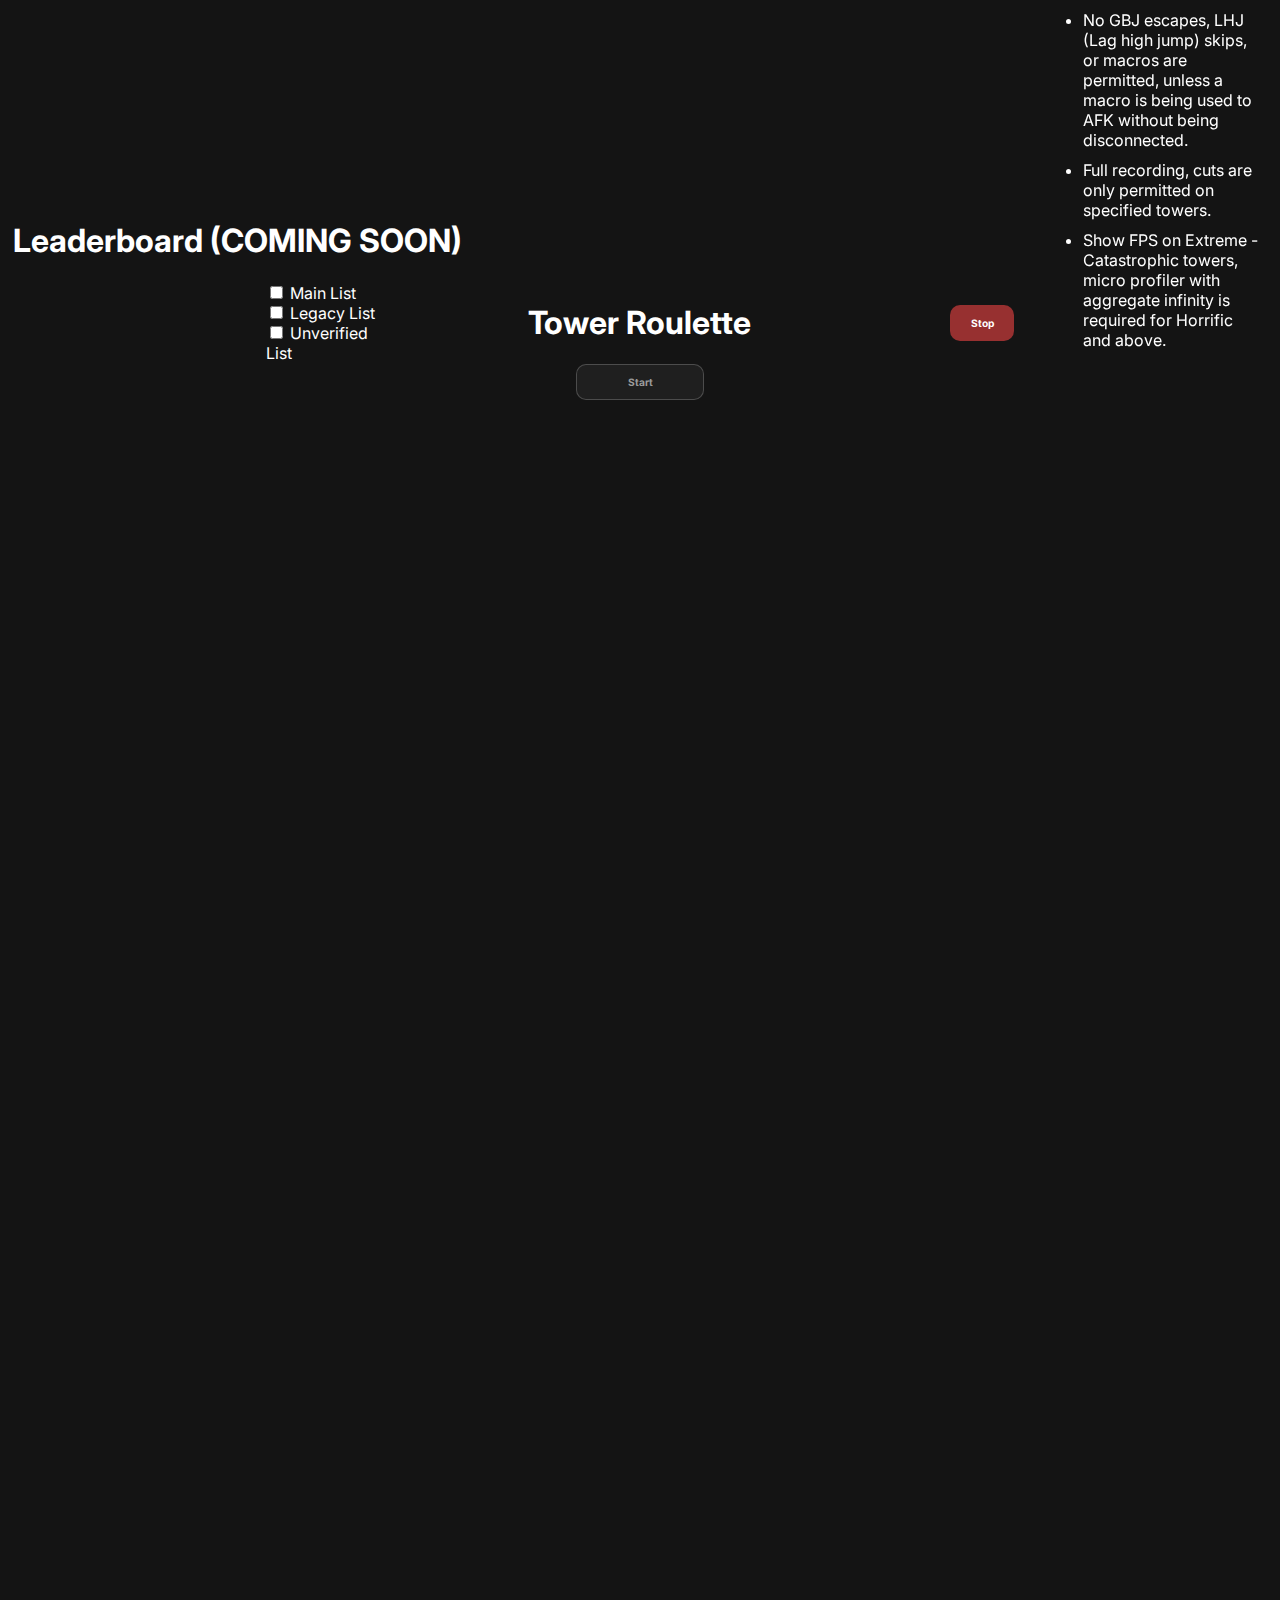
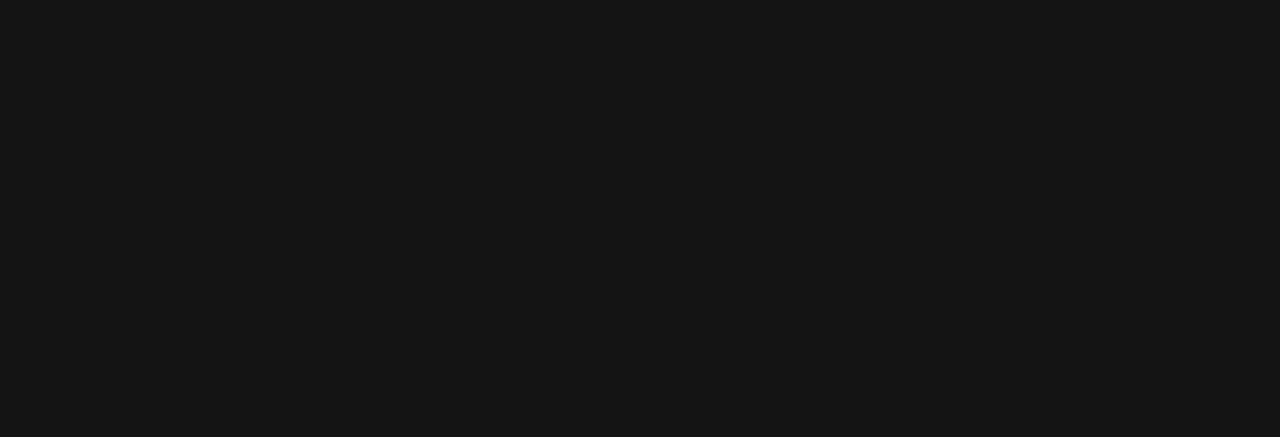
==== commit a23c0130: "update listmods" ====
--- a/index.html
+++ b/index.html
@@ -96,13 +96,11 @@
                         <p><img class="crown-icon" src="assets/crown-dark.svg"> tinenderman</p>
                         <p><img class="crown-icon" src="assets/crown-dark.svg"> BlitzoDuck</p>
                         <p><img class="crown-icon" src="assets/crown-dark.svg"> Forst</p>
-                        <p><img class="crown-icon" src="assets/crown-dark.svg"> Fred</p>
                         <p><img class="crown-icon" src="assets/crown-dark.svg"> Fusion</p>
                         <p><img class="crown-icon" src="assets/crown-dark.svg"> Hyperfantasies</p>
                         <p><img class="crown-icon" src="assets/crown-dark.svg"> js_n</p>
                         <p><img class="crown-icon" src="assets/crown-dark.svg"> 8seny</p>
                         <p><img class="crown-icon" src="assets/crown-dark.svg"> Melody</p>
-                        <p><img class="crown-icon" src="assets/crown-dark.svg"> MyntExists</p>
                         <p><img class="crown-icon" src="assets/crown-dark.svg"> Speechless</p>
                         <p><img class="crown-icon" src="assets/crown-dark.svg"> Spitfire</p>
                         <p><img class="crown-icon" src="assets/crown-dark.svg"> Tech</p>
